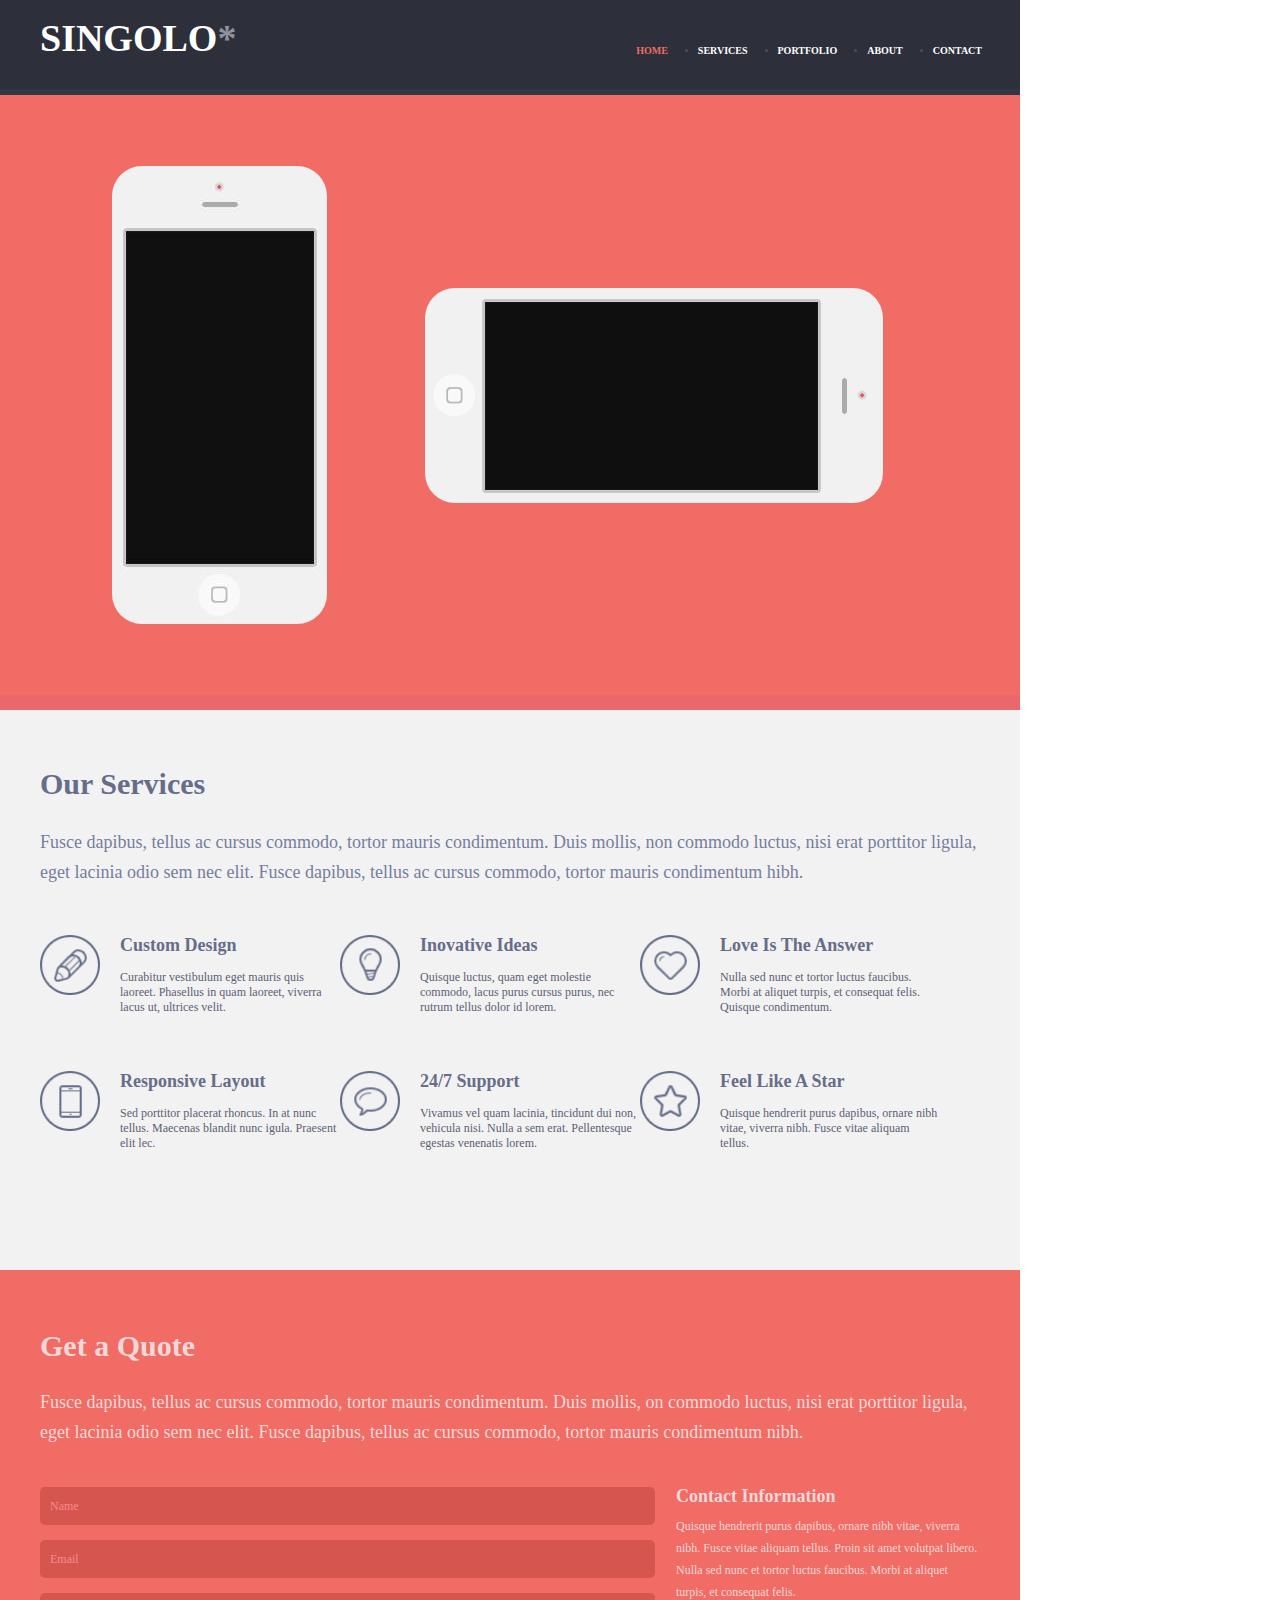
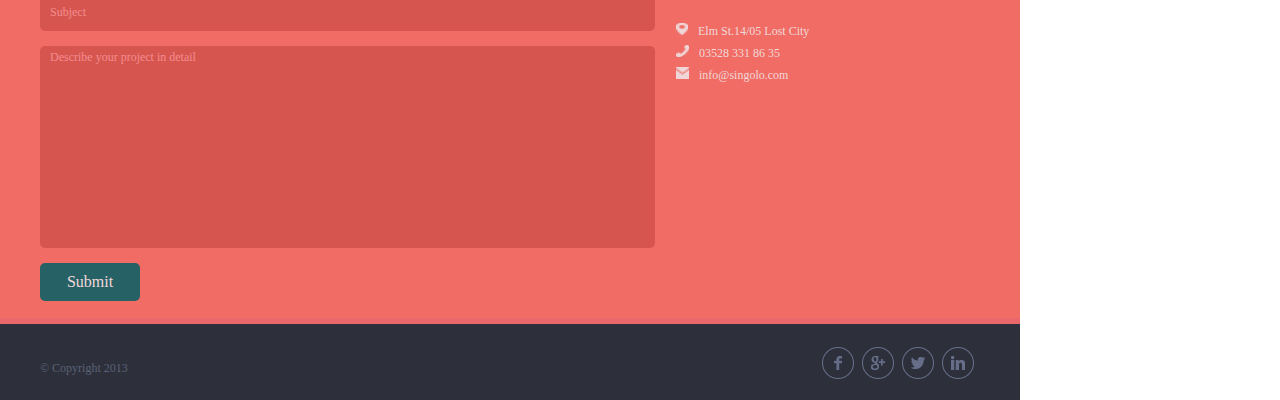
==== index.html @ 23728388 "feat: merge 1 part and 3 part" ====
<!DOCTYPE html>
<html lang="en">

<head>
    <meta charset="UTF-8">
    <meta name="viewport" content="width=device-width, initial-scale=1.0">
    <title>Singolo</title>
    <link rel="stylesheet" href="singolo1.css">
    <link rel="stylesheet" href="singolo3.css">
</head>

<body>
    <div class="first">
        <header class="header">
            <div class="logo">
            <h1><a href="#">SINGOLO<span style ="color: rgb(144,147,157)">*</span></a></h1>
            </div>
    <nav class ="header_navigation">
        <ul class="navigation">
            <li><a style="color: rgb(240,108,100)" href="#">HOME</a></li>
            <li><a href="#">SERVICES</a></li>
            <li><a href="#">PORTFOLIO</a></li>
            <li><a href="#">ABOUT</a></li>
            <li><a href="#">CONTACT</a></li>
        </ul> 
    
    </nav>
        </header>
        <div class="color"></div>
    
    <section class="slider">
        <div class="iPhone">
            <img src="./assets//img/iPhone Vertical.jpg" alt="iPhone" id="vertical">
        </div>
        <div class="iPhone">
            <img src="./assets/img/iPhone Horizontal.png" alt="iPhone" id="horizontal">
        </div>
    </section>
    <div class="color2"></div>
    <section class = "our_services">
        <h2>Our Services</h2>
        <p class ="service">Fusce dapibus, tellus ac cursus commodo, tortor mauris condimentum. Duis mollis, non commodo luctus, nisi erat porttitor ligula, eget lacinia odio sem nec elit. Fusce dapibus, tellus ac cursus commodo, tortor mauris condimentum hibh.</p>
        <div class="layout-3col-1">
            
            <div class="block">
            <img src="./assets/img/Pen.png" alt="Pen" >
             <div class="text">
            <h4>Custom Design</h4>
            <p>Curabitur vestibulum eget mauris quis laoreet. Phasellus in quam laoreet, viverra lacus ut, ultrices velit.</p>
            </div>
            </div>
            <div class="block">
                <img src="./assets/img/Bulb.png" alt="Bulb">
                <div class="text">
            <h4>Inovative Ideas</h4>
            <p>Quisque luctus, quam eget molestie commodo, lacus purus cursus purus, nec rutrum tellus dolor id lorem.</p>
            </div>
            </div>
            <div class="block">
            <img src="./assets/img/Heart.png" alt="Heart" >
            <div class="text">
            <h4>Love Is The Answer</h4>
            <p>Nulla sed nunc et tortor luctus faucibus. Morbi at aliquet turpis, et consequat felis. Quisque condimentum.</p>
            </div>
            </div>
            </div> 
            <div class="layout-3col-2">
                <div class="block">
            <img src="./assets/img/Phone.png" alt="Phone" >
            <div class="text">
                <h4>Responsive Layout</h4>
                <p>Sed porttitor placerat rhoncus. In at nunc tellus. Maecenas blandit nunc igula. Praesent elit lec.</p>
               </div>
                </div>
                <div class="block">
                <img src="./assets/img/Bubble.png" alt="Bubble">
                <div class="text">
                <h4>24/7 Support</h4>
                <p>Vivamus vel quam lacinia, tincidunt dui non, vehicula nisi. Nulla a sem erat. Pellentesque egestas venenatis lorem.</p>
                </div>
                </div>
                <div class="block">
                
                <img src="./assets/img/Star copy.png" alt="Star">
                <div class="text">
                <h4>Feel Like A Star</h4>
                <p>Quisque hendrerit purus dapibus, ornare nibh vitae, viverra nibh. Fusce vitae aliquam tellus.</p>
            </div>
                </div>
            </div>      
    
    </section>
    </div>
    <div class="third">
        <section class="main">
            <div class="get_a_quote">
                <h2>Get a Quote</h2>
                <p>Fusce dapibus, tellus ac cursus commodo, tortor mauris condimentum. Duis mollis, on commodo luctus,
                    nisi erat porttitor ligula, eget lacinia odio sem nec elit. Fusce dapibus, tellus ac cursus commodo,
                    tortor mauris condimentum nibh. </p>
            </div>
            <section class="information">
                <form>
                    <input class="form_elem" type="text" name="name" placeholder="Name" required>
                    <input class="form_elem" type="email" name="email" placeholder="Email" required>
                    <input class="form_elem" type="text" name="subject" placeholder="Subject">
                    <textarea class="form_elem" name="comment" placeholder="Describe your project in detail"></textarea>
                    <input class="form_elem" id="submit" type="submit" name="button" value="Submit">
                </form>
                <section class="contact_inf">
                    <h4>Contact Information</h4>
                    <p>Quisque hendrerit purus dapibus, ornare nibh vitae, viverra nibh. Fusce vitae aliquam tellus.
                        Proin sit amet volutpat libero. Nulla sed nunc et tortor luctus faucibus. Morbi at aliquet
                        turpis, et consequat felis. </p>
                    <ul>
                        <li><a href="#"><img style=" width: 12px;height: 12px;" src="./assets/location.png"></a>Elm
                            St.14/05 Lost City</li>
                        <li><a href="#"><img style=" width: 13px;height: 12px;" src="./assets/phone.png"></a>03528 331
                            86 35</li>
                        <li><a href="#"><img style=" width: 13px;height: 12px;"
                                    src="./assets/mail.png"></a>info@singolo.com</li>
                    </ul>
                </section>
            </section>
        </section>
        <div class="color2"></div>
        <footer>
            <p>© Copyright 2013</p>
            <ul>
                <li><a href="#"><img src="./assets/Facebook.png"></a></li>
                <li><a href="#"><img src="./assets/Google.png"></a></li>
                <li><a href="#"><img src="./assets/Twitter.png"></a></li>
                <li><a href="#"><img src="./assets/LinkedIn.png"></a></li>
            </ul>
        </footer>
    </div>

</body>

</html>
---- singolo1.css ----
*{
    
    font-family: "Lato";

}
.first .header {
    display: flex;
    width: 1020px;
    height: 89px;
    background-color: #2d303a;
    justify-content: space-between; 
    
 }
 
 .first .header .header_navigation ul {
    display: flex;
    list-style-type: none;
 }
 .first ul li:nth-child(n+2) {
    list-style: disc;
    color: rgb(73,78,98) 
  }
  .first .header .header_navigation ul li {
    
    font-size: 10px;
    font-weight: 700;
    margin-left: 30px;
 }

 .first a{
    text-decoration: none;
    color: #ffffff;
 }

 .first .header_navigation{
    display: flex;
    padding-top: 45px;
    padding-right: 38px; 
 }

 .first .header .logo {
    padding-left: 40px;
    padding-top: 16px;
    font-size: 19px;
    color: #ffffff;  
  }

  .first .color{
    display: flex;
    width: 1020px;
    height: 6px;
    background-color: #323746;
  }

  .first .color2{
    display: flex;
    width: 1020px;
    height: 15px;
    background-color: #ea676b;
}
.first .slider{
    
    display:flex;
    height: 600px;
    flex-direction: row;
    align-items: center;
    width: 1020px;
    background-color: #f06c64;
}

.first .iPhone{
    display: flex;
    
}
.first #vertical{
    margin-left: 112px;
    border-radius: 30px; 
   
}

.first #horizontal{
    border-radius: 30px;
    margin-left: 98px;
}


.first .our_services{
    display: flex;
    flex-direction: column;
    flex-wrap: wrap;
    width: 1020px;
    height: 495px;
    background-color: #f2f2f2;
    padding-top: 65px;
    
}
.first .our_services .service{
    padding-top: 34px;
    width: 940px;
    height: 57px;
    font-size: 18px;
    line-height: 30px;
    color: #767e9e;
    padding-left: 40px;

}
.first .our_services h2{
    font-size: 30px;
    line-height: 18px;
    color: #666d89;
    font-weight: 900;
    padding-left: 40px;
}
.first .layout-3col-1{
    display: flex;
    flex-direction: row;
    flex-wrap: wrap;
    padding-top: 51px;
    padding-left: 40px;
}
.first .block{
    display: flex;
    width: 300px;
    height: 85px;
}
.first .layout-3col-1 .block .text p{
    
    font-size: 12px;
    font-weight: 400;
    color: #5c6174;
    
}
.first .layout-3col-1 .block .text h4{
    font-size: 18px;
    
    color: #666d89;
    font-weight: 900;
    margin-top: 0px;
    margin-bottom: 14px;

}
.first .text{
    margin-left: 20px;
}
.first .layout-3col-1 .block img{
    height: 60px;
}

.first .layout-3col-2{
    display: flex;
    flex-direction: row;
    flex-wrap: wrap;
    padding-top: 51px;
    padding-left: 40px;
}
.first .layout-3col-2 .block img{
    height: 60px;
}
.first .layout-3col-2 .block .text p{
    
    font-size: 12px;
    font-weight: 400;
    color: #5c6174;
    
}
.first .layout-3col-2 .block .text h4{
    font-size: 18px;
    
    color: #666d89;
    font-weight: 900;
    margin-top: 0px;
    margin-bottom: 14px;

}
---- singolo3.css ----
*{
    font-family: "Lato";
    padding: 0;
    margin: 0;
}
.main{
    height: 648px;
    background-color: #f06c64;
    width: 1020px; 
}
.get_a_quote {
    display: flex;
    flex-direction: column; 
    padding-top: 67px;  
    padding-left: 40px; 
 }
 .get_a_quote h2{
    font-size: 30px;
    line-height: 18px;
    color: #f0d8d9;
 }
 .get_a_quote p{
    width: 940px;
    height: 57px;
    font-size: 18px;
    line-height: 30px;
    color: #f0d8d9;
    margin-top: 32px;
    margin-right: 40px;
 }

 .information{
    display: flex;
    padding-left: 40px;
    flex-direction: row;
    padding-top: 43px;
    padding-right: 40px;
     
 }
 form{
    display: flex;
    flex-direction: column;
    outline: none;
   
 }
 
 .information form textarea{
    width: 605px;
    height: 202px;  
    resize: none; 

 }
 .form_elem{
    width: 605px;
    height: 38px;
    border-radius: 5px;
    background-color: #d6564f;
    font-size: 12px;
    line-height: 22px;
    padding-left: 10px;
    border: none;
    
 }
 input::placeholder {
   font-size: 12px;
   line-height: 22px;
   color: #f48c8f;
   font-weight: 400;
 }
 textarea::placeholder {
   font-size: 12px;
   line-height: 22px;
   color: #f48c8f;
   font-weight: 400;
 }

#submit{
    width: 100px;
    color: #f0d8da;
    background-color: rgb(38, 97, 102);
    font-size: 16px;
    line-height: 22px;
    padding-left: 0px !important;
    cursor: pointer;
    
 }
 .form_elem:not(:first-child){
    margin-top: 15px;
 }

 
.contact_inf{
    display: flex;
    flex-direction: column;
    margin-left: 21px;
   
   
 }
 .contact_inf h4{
    font-size: 18px;
    line-height: 18px;
    color: #f0d8d9;
    font-weight: 900;
 }
 .contact_inf p{
     width: 303px;
     margin-top: 10px;
     font-size: 12px;
    line-height: 22px;
    color: #f0d8d9;
    margin-right: 40px;
     
 }
 .third .contact_inf ul{
    display: flex;
    list-style-type: none;
    flex-direction: column;
    margin-top: 17px;
    font-size: 12px;
    line-height: 22px;
    color: #f0d8d9;
 }
 .contact_inf ul li img{
    text-align: center;
    padding-right: 10px;
 }
 

 .color2{
    width: 1020px;
    height: 6px;
    background-color: #ea676b;
    
 }
 .third footer{
    display: flex;
    width: 1020px;  
    height: 76px;
    background-color: #2d303a;

 }
 .third footer p{
    margin-left: 40px;
    margin-top: 33px;
    color: rgb(91, 97, 121);
    font-size: 12px;
    line-height: 22px;

 }
 .third footer ul{
    display: flex;
    list-style-type: none;
    width: 152px;
    margin-left: 686px;
    margin-top: 23px;
 }
 .third footer ul li img{
     width:32px;
     height: 32px;
     padding-left: 8px;
 }
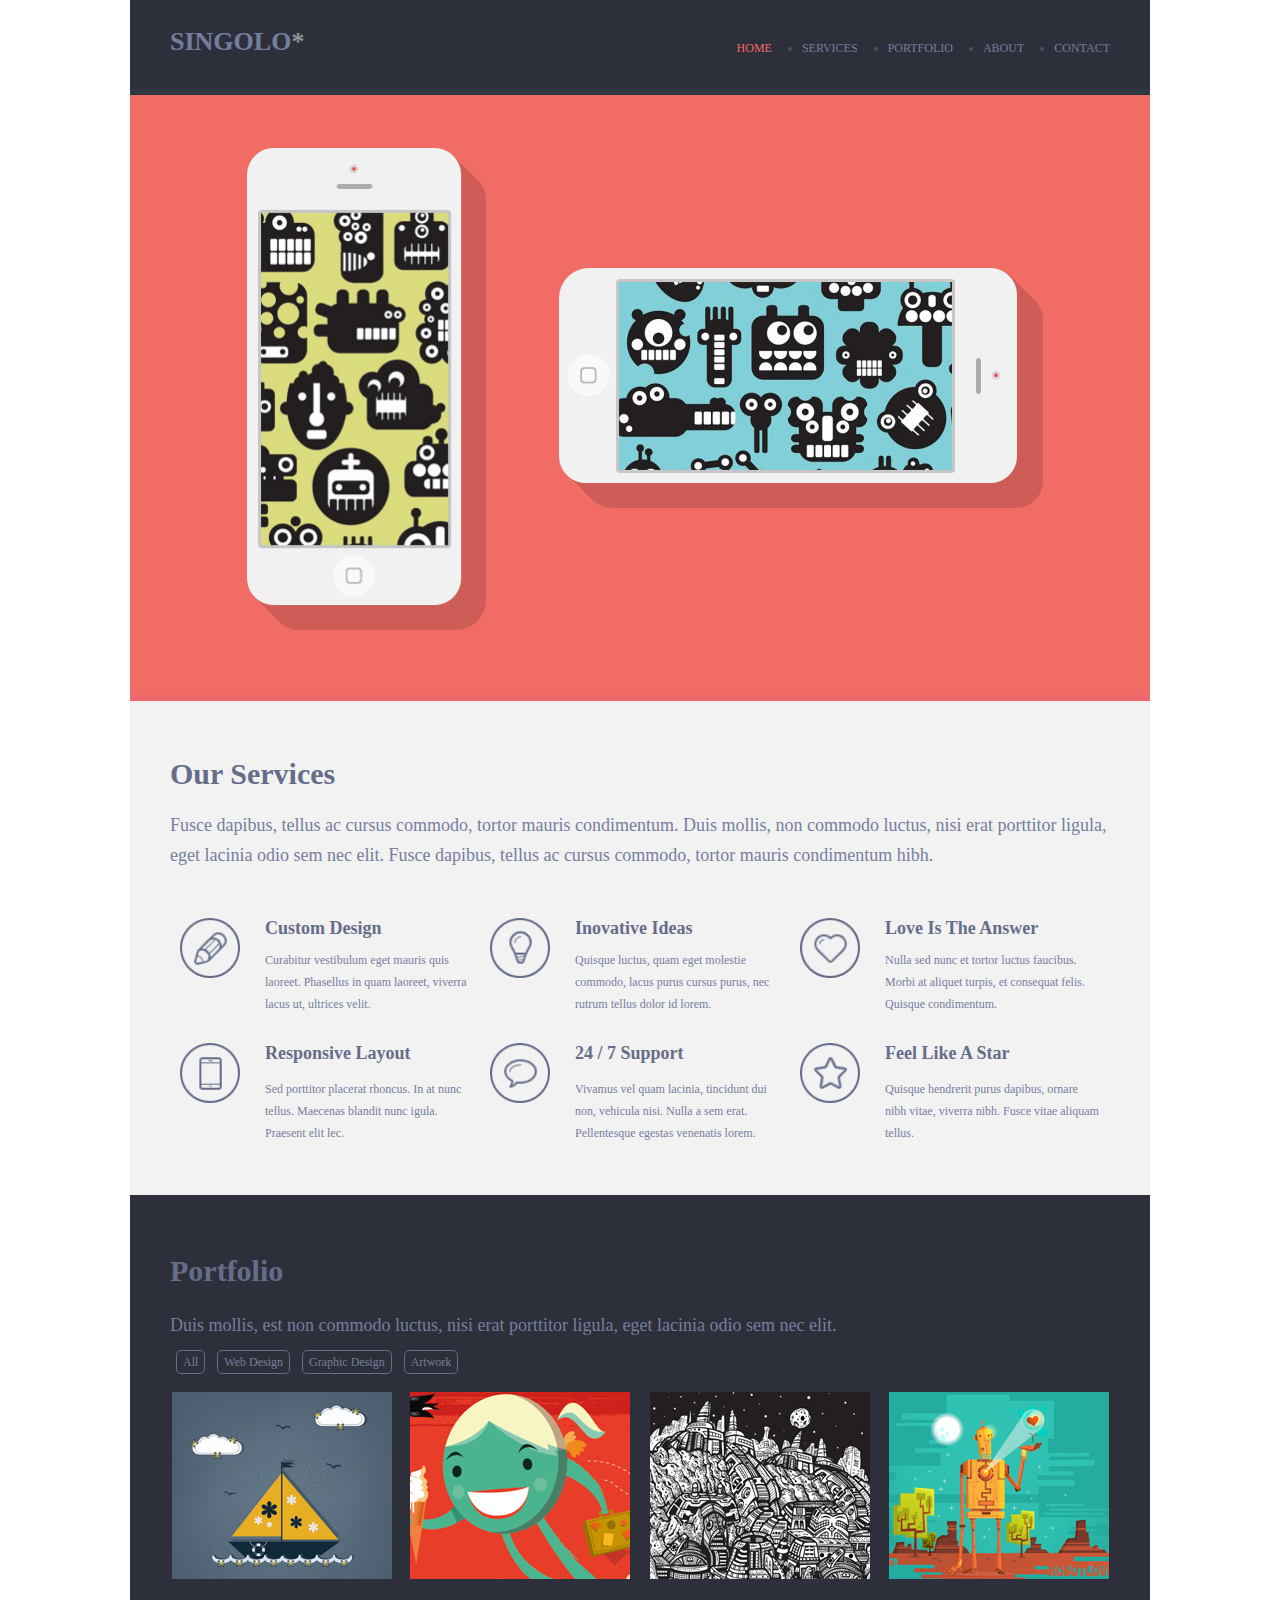
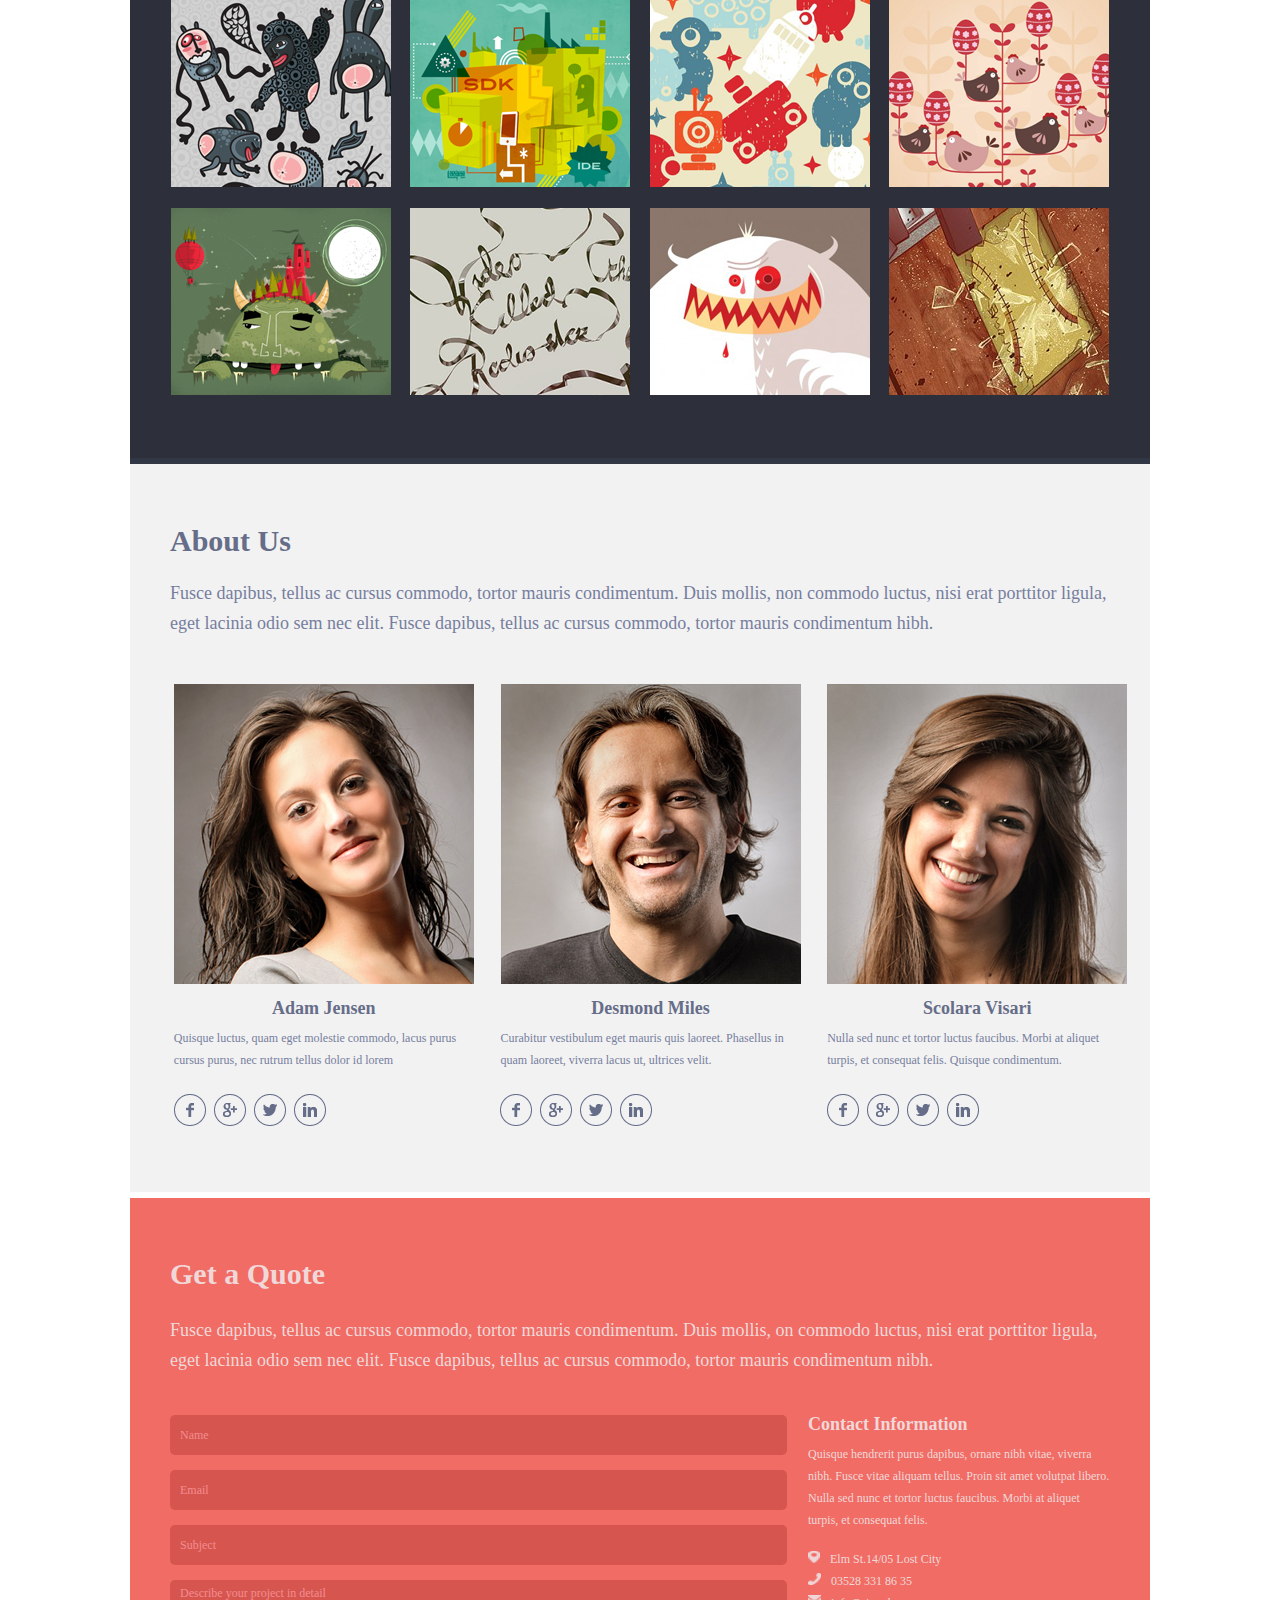
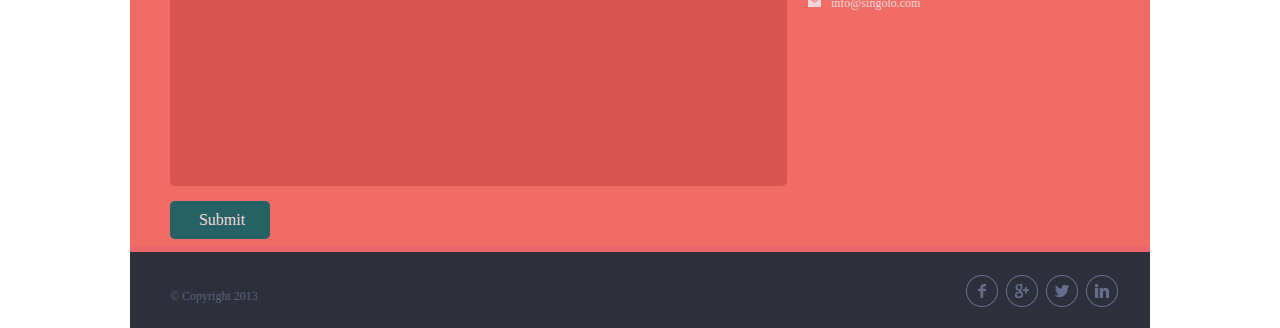
==== commit 06f138c2: "feat: merge all project" ====
--- a/index.html
+++ b/index.html
@@ -6,6 +6,7 @@
     <meta name="viewport" content="width=device-width, initial-scale=1.0">
     <title>Singolo</title>
     <link rel="stylesheet" href="singolo1.css">
+    <link rel="stylesheet" href="singolo2.css">
     <link rel="stylesheet" href="singolo3.css">
 </head>
 
@@ -30,7 +31,7 @@
     
     <section class="slider">
         <div class="iPhone">
-            <img src="./assets//img/iPhone Vertical.jpg" alt="iPhone" id="vertical">
+            <img src="./assets//img/iPhone Vertical.png" alt="iPhone" id="vertical">
         </div>
         <div class="iPhone">
             <img src="./assets/img/iPhone Horizontal.png" alt="iPhone" id="horizontal">
@@ -75,7 +76,7 @@
                 <div class="block">
                 <img src="./assets/img/Bubble.png" alt="Bubble">
                 <div class="text">
-                <h4>24/7 Support</h4>
+                <h4>24 / 7 Support</h4>
                 <p>Vivamus vel quam lacinia, tincidunt dui non, vehicula nisi. Nulla a sem erat. Pellentesque egestas venenatis lorem.</p>
                 </div>
                 </div>
@@ -90,6 +91,79 @@
             </div>      
     
     </section>
+    </div>
+    <div class="second">
+        <section class="portfolio">
+            <h2>Portfolio</h2>
+            <p>Duis mollis, est non commodo luctus, nisi erat porttitor ligula, eget lacinia odio sem nec elit.</p>
+            <nav class ="portfolio_navigation">
+                <ul class="port_navigation">
+                    <li><a href="#">All</a></li>
+                    <li><a href="#">Web Design</a></li>
+                    <li><a href="#">Graphic Design</a></li>
+                    <li><a href="#">Artwork</a></li>
+                </ul> 
+            </nav>
+            <div class="image">
+                <div><img src="./assets/ship.png"></div>
+                <div><img src="./assets/girl.png"></div>
+                <div><img src="./assets/black_white.png"></div>
+                <div><img src="./assets/Robo.png"></div>
+                <div><img src="./assets/party.png"></div>
+                <div><img src="./assets/SDK.png"></div>
+                <div><img src="./assets/rbo.png"></div>
+                <div><img src="./assets/bird.png"></div>
+                <div><img src="./assets/green_monster.png"></div>
+                <div><img src="./assets/words.png"></div>
+                <div><img src="./assets/monster.png"></div>
+                <div><img src="./assets/Images.png"></div>
+            </div>
+        </section>
+        <div class="color3"></div>
+        <section class="about_us">
+            <h2>About Us</h2>
+            <p id="p_us">Fusce dapibus, tellus ac cursus commodo, tortor mauris condimentum. Duis mollis, non commodo luctus, nisi erat porttitor ligula, eget lacinia odio sem nec elit. Fusce dapibus, tellus ac cursus commodo, tortor mauris condimentum hibh.</p>
+    <div class="people">
+            <div class="person">
+            <img class="person_img" src="./assets/Fwoman.png">
+            <h4>Adam Jensen</h4>
+            <p>Quisque luctus, quam eget molestie commodo, lacus purus cursus purus, nec rutrum tellus dolor id lorem</p>
+            <ul class="media">
+                <li><a href="#"><img src="./assets/Facebook.png"></a></li>
+                <li><a href="#"><img src="./assets/Google.png"></a></li>
+                <li><a href="#"><img src="./assets/Twitter.png"></a></li>
+                <li><a href="#"><img src="./assets/LinkedIn.png"></a></li>
+            </ul>
+       
+    </div>
+    <div class="person">
+        <img class="person_img" src="./assets/men.png">
+        <h4>Desmond Miles</h4>
+        <p>Curabitur vestibulum eget mauris quis laoreet. Phasellus in quam laoreet, viverra lacus ut, ultrices velit.</p>
+        <ul class="media">
+            <li><a href="#"><img src="./assets/Facebook.png"></a></li>
+            <li><a href="#"><img src="./assets/Google.png"></a></li>
+            <li><a href="#"><img src="./assets/Twitter.png"></a></li>
+            <li><a href="#"><img src="./assets/LinkedIn.png"></a></li>
+        </ul>
+    
+    </div>
+    <div class="person">
+        <img class="person_img" src="./assets/Twomen.png">
+        <h4>Scolara Visari</h4>
+        <p>Nulla sed nunc et tortor luctus faucibus. Morbi at aliquet turpis, et consequat felis. Quisque condimentum.</p>
+        <ul class="media">
+            <li><a href="#"><img src="./assets/Facebook.png"></a></li>
+            <li><a href="#"><img src="./assets/Google.png"></a></li>
+            <li><a href="#"><img src="./assets/Twitter.png"></a></li>
+            <li><a href="#"><img src="./assets/LinkedIn.png"></a></li>
+        </ul>
+    
+    </div>
+    </div>
+    
+        </section>
+        <div class="color4"></div>
     </div>
     <div class="third">
         <section class="main">
--- a/singolo1.css
+++ b/singolo1.css
@@ -1,9 +1,8 @@
 *{
-    
     font-family: "Lato";
-
+    margin: 0px auto; 
 }
-.first .header {
+.header {
     display: flex;
     width: 1020px;
     height: 89px;
@@ -12,160 +11,170 @@
     
  }
  
- .first .header .header_navigation ul {
+ .header .header_navigation ul {
     display: flex;
-    list-style-type: none;
+    list-style-type: none; 
+    
  }
  .first ul li:nth-child(n+2) {
     list-style: disc;
     color: rgb(73,78,98) 
   }
-  .first .header .header_navigation ul li {
+ .header .header_navigation ul li {
     
-    font-size: 10px;
-    font-weight: 700;
+    font-size: 12px;
+    font-weight: 500;
     margin-left: 30px;
  }
 
- .first a{
+ a{
     text-decoration: none;
     color: #ffffff;
  }
 
- .first .header_navigation{
+ .header_navigation{
     display: flex;
-    padding-top: 45px;
-    padding-right: 38px; 
+    padding-top: 41px;
+    margin-right: 40px;
+    
  }
 
- .first .header .logo {
-    padding-left: 40px;
-    padding-top: 16px;
-    font-size: 19px;
+ .header .logo {
+    margin-left: 40px;
+    padding-top: 27px;
+    font-size: 13px;
     color: #ffffff;  
   }
 
-  .first .color{
+  .color{
     display: flex;
     width: 1020px;
     height: 6px;
     background-color: #323746;
   }
 
-  .first .color2{
+.color2{
     display: flex;
     width: 1020px;
     height: 15px;
     background-color: #ea676b;
 }
-.first .slider{
+.slider{
     
-    display:flex;
     height: 600px;
-    flex-direction: row;
-    align-items: center;
+    display: flex;
     width: 1020px;
     background-color: #f06c64;
+    position: relative;
+	overflow: hidden;
 }
 
-.first .iPhone{
+.iPhone{
     display: flex;
     
+    
 }
-.first #vertical{
-    margin-left: 112px;
-    border-radius: 30px; 
-   
+#vertical{
+    border-radius: 30px;  
+    padding-left: 80px;
+    margin-top: 53px;
+    height: 482px;
+    
 }
 
-.first #horizontal{
+#horizontal{
     border-radius: 30px;
-    margin-left: 98px;
+    padding-right: 70px;
+    margin-top: 173px;
+    height: 240px;
 }
 
 
-.first .our_services{
+.our_services{
     display: flex;
     flex-direction: column;
     flex-wrap: wrap;
     width: 1020px;
-    height: 495px;
+    height: 430px;
     background-color: #f2f2f2;
-    padding-top: 65px;
+    padding-top: 64px;
     
 }
-.first .our_services .service{
-    padding-top: 34px;
+.our_services .service{
+    padding-top: 27px;
     width: 940px;
     height: 57px;
     font-size: 18px;
     line-height: 30px;
     color: #767e9e;
-    padding-left: 40px;
-
 }
-.first .our_services h2{
+.our_services h2{
     font-size: 30px;
     line-height: 18px;
     color: #666d89;
-    font-weight: 900;
-    padding-left: 40px;
+    font-weight: 700;
+    margin-left: 40px;
 }
-.first .layout-3col-1{
+
+.layout-3col-1{
     display: flex;
     flex-direction: row;
     flex-wrap: wrap;
     padding-top: 51px;
-    padding-left: 40px;
+    margin-left: 40px;
 }
-.first .block{
+.block{
     display: flex;
     width: 300px;
     height: 85px;
+    margin-left:10px;
 }
-.first .layout-3col-1 .block .text p{
-    
+.layout-3col-1 .block .text p{
     font-size: 12px;
+    line-height: 22px;
+    color: #767e9e;
+    font-family: "Lato";
     font-weight: 400;
-    color: #5c6174;
+    text-align: left;
+    width: 219px;
     
 }
-.first .layout-3col-1 .block .text h4{
+.layout-3col-1 .block .text h4{
     font-size: 18px;
-    
     color: #666d89;
     font-weight: 900;
-    margin-top: 0px;
-    margin-bottom: 14px;
+    margin-bottom: 10px;
 
 }
-.first .text{
-    margin-left: 20px;
+.text{
+    margin-left: 25px;
 }
-.first .layout-3col-1 .block img{
+.layout-3col-1 .block img{
     height: 60px;
 }
 
-.first .layout-3col-2{
+.layout-3col-2{
     display: flex;
     flex-direction: row;
     flex-wrap: wrap;
-    padding-top: 51px;
-    padding-left: 40px;
+    padding-top: 40px;
+    margin-left: 40px;
 }
-.first .layout-3col-2 .block img{
+.layout-3col-2 .block img{
     height: 60px;
 }
-.first .layout-3col-2 .block .text p{
+.layout-3col-2 .block .text p{
     
     font-size: 12px;
+    line-height: 22px;
+    color: #767e9e;
+    font-family: "Lato";
     font-weight: 400;
-    color: #5c6174;
+    text-align: left;
     
 }
-.first .layout-3col-2 .block .text h4{
-    font-size: 18px;
-    
+.layout-3col-2 .block .text h4{
+    font-size: 18px;  
     color: #666d89;
     font-weight: 900;
     margin-top: 0px;
--- a/singolo2.css
+++ b/singolo2.css
@@ -0,0 +1,137 @@
+*{
+    font-family: "Lato";
+    margin: 0px auto; 
+}
+.portfolio{
+    height: 863px;
+    width: 1020px;
+    background-color: #2d303a;
+}
+.portfolio h2{
+    font-size: 30px;
+    line-height: 18px;
+    color: #666d89;
+    font-family: "Lato";
+    padding-left: 40px; 
+    padding-top: 67px;
+}
+.portfolio p{
+    font-size: 18px;
+    line-height: 30px;
+    color: #767e9e;
+    padding-left: 40px; 
+    padding-top: 30px;
+}
+.second .portfolio .portfolio_navigation ul {
+    display: flex;
+    padding-left: 40px;
+    list-style-type: none;
+    padding-top: 10px;
+ }
+ .second .portfolio .portfolio_navigation .port_navigation li{
+    display: flex;
+    font-size: 12px;
+    line-height: 22px;
+    list-style-type: none;
+    border-radius: 5px;
+    border: 1px solid #666d89;
+    padding-right: 6px;
+    padding-left: 6px;
+    margin-right: 6px;
+    margin-left: 6px;
+ }
+ a{
+    text-decoration: none;
+    color: #767e9e;
+ }
+  a:hover {
+    color: #dedede;
+ 
+   }
+.portfolio .image {  
+    display: grid;
+    grid-template-rows: 1fr 1fr 1fr 1fr;
+    grid-template-columns: 1fr 1fr 1fr 1fr;
+    grid-gap: 17px;
+    padding-left: 40px; 
+    padding-right: 40px; 
+    padding-top: 18px;
+  }
+  .color3{
+    display: flex;
+    width: 1020px;
+    height: 6px;
+    background-color: #323746;
+  }
+  .about_us{
+    width: 1020px;
+    height: 728px;
+    background-color: #f2f2f2;
+    
+  }
+  .about_us h2{
+    padding-top: 68px;
+    padding-left: 40px; 
+    font-size: 30px;
+    line-height: 18px;
+    color: #666d89;
+  }
+ .about_us #p_us {
+    font-size: 18px;
+    line-height: 30px;
+    color: #767e9e;
+    padding-left: 40px;
+    padding-right: 40px;
+    padding-top: 28px; 
+}
+.people{
+    display: flex;
+    flex-direction: row;
+    padding-left: 40px;
+
+}
+.person{
+    display: flex;
+    flex-direction: column;
+    width: 300px;
+    padding-right: 19px;
+}
+
+.person .person_img {
+    padding-top: 46px; 
+}
+.person h4{
+    font-size: 18px;
+    line-height: 18px;
+    color: #666d89;
+    padding-top: 15px;
+    
+}
+.person p{  
+    font-size: 12px;
+    line-height: 22px;
+    color: #767e9e;
+    padding-top: 10px;
+}
+.person .media {
+    display: flex;
+    list-style-type: none;
+    width: 152px;
+    padding-top: 23px;
+    margin-left: 0px;
+    padding-left: 0px;
+   
+}
+
+.person .media li img{
+    width:32px;
+    height: 32px;
+    padding-right: 8px;
+    
+}
+.color4{
+    display: flex;
+    width: 1020px;
+    height: 6px;
+    background-color: #ffffff;
+}--- a/singolo3.css
+++ b/singolo3.css
@@ -1,7 +1,6 @@
 *{
     font-family: "Lato";
-    padding: 0;
-    margin: 0;
+    margin: 0px auto; 
 }
 .main{
     height: 648px;
@@ -18,6 +17,7 @@
     font-size: 30px;
     line-height: 18px;
     color: #f0d8d9;
+    margin-left: 0px;
  }
  .get_a_quote p{
     width: 940px;
@@ -80,7 +80,7 @@
     background-color: rgb(38, 97, 102);
     font-size: 16px;
     line-height: 22px;
-    padding-left: 0px !important;
+    margin-left: 0px !important;
     cursor: pointer;
     
  }
@@ -101,6 +101,7 @@
     line-height: 18px;
     color: #f0d8d9;
     font-weight: 900;
+    margin-left: 0px;
  }
  .contact_inf p{
      width: 303px;
@@ -112,19 +113,22 @@
      
  }
  .third .contact_inf ul{
-    display: flex;
+    
     list-style-type: none;
     flex-direction: column;
     margin-top: 17px;
     font-size: 12px;
     line-height: 22px;
     color: #f0d8d9;
+    margin-left:0px;
+    padding-left:0px;
+    
  }
  .contact_inf ul li img{
     text-align: center;
     padding-right: 10px;
+  
  }
- 
 
  .color2{
     width: 1020px;
@@ -151,7 +155,7 @@
     display: flex;
     list-style-type: none;
     width: 152px;
-    margin-left: 686px;
+    margin-right: 40px;
     margin-top: 23px;
  }
  .third footer ul li img{
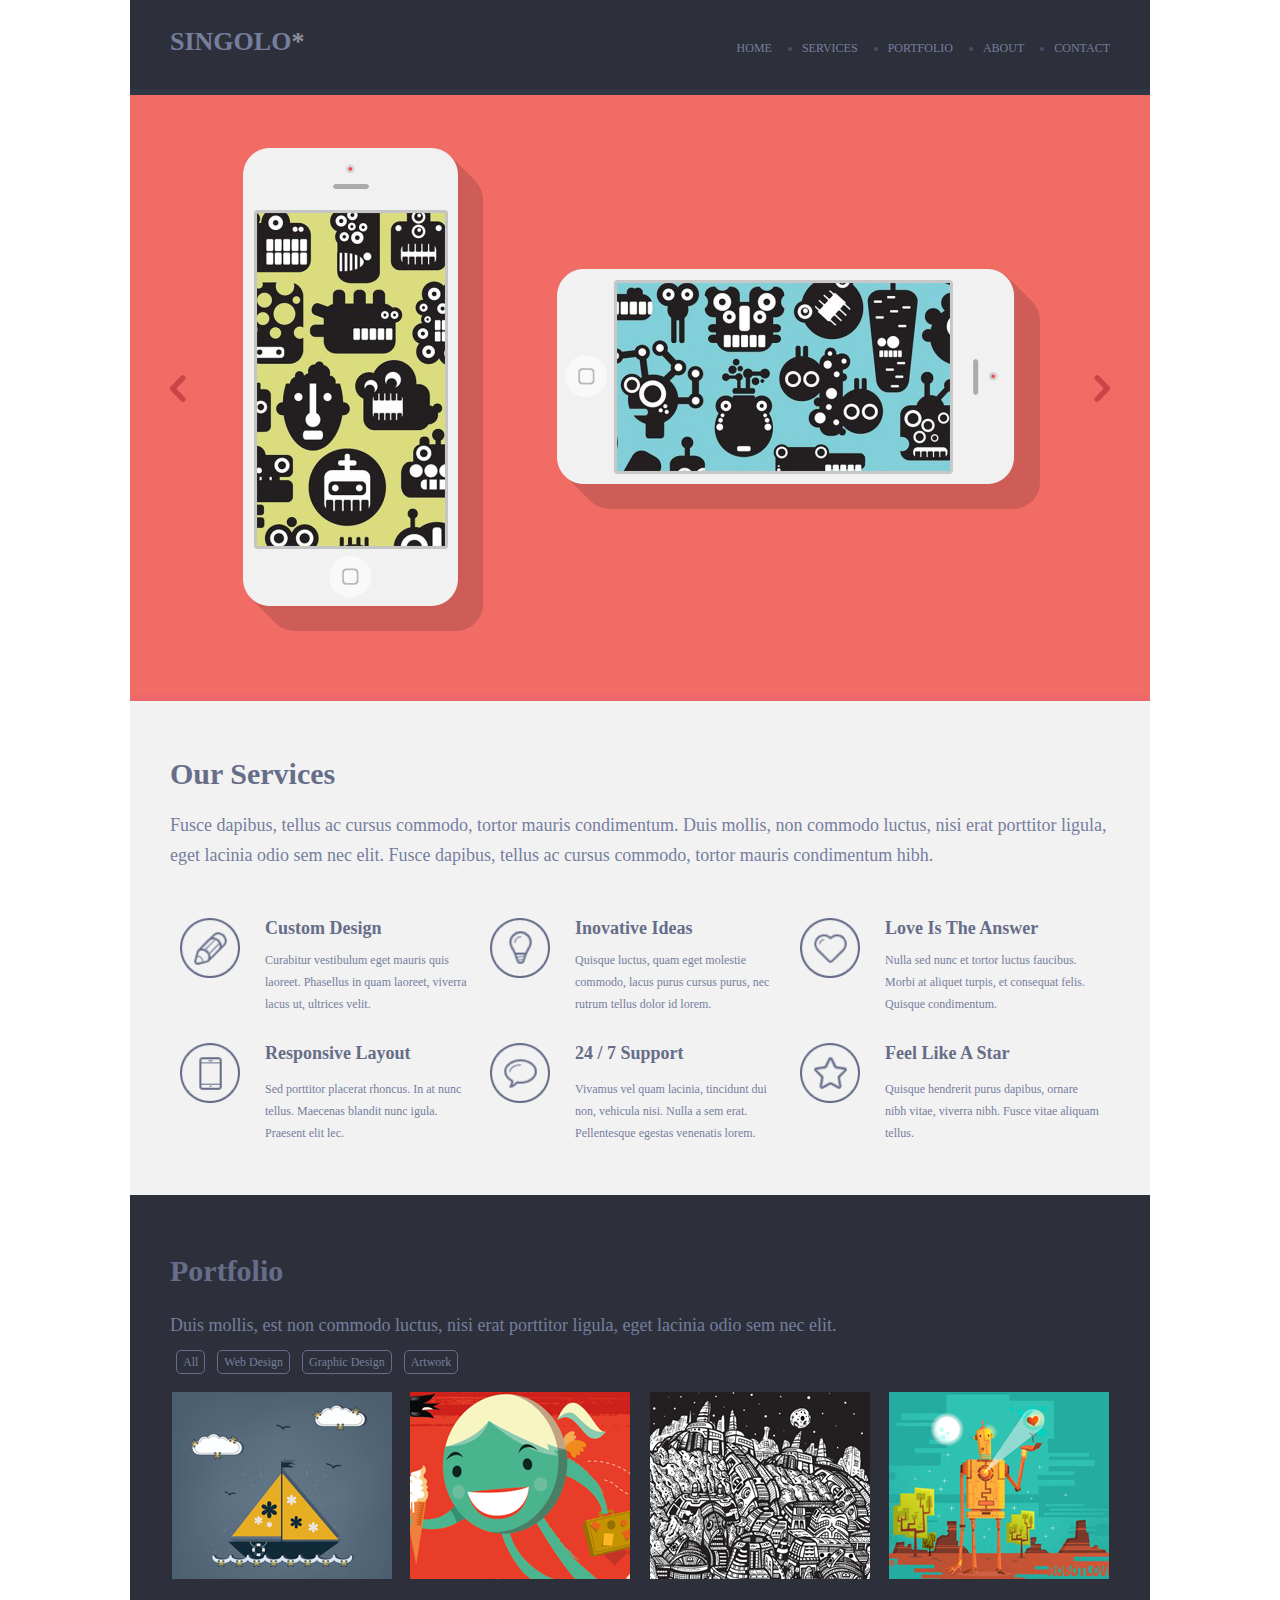
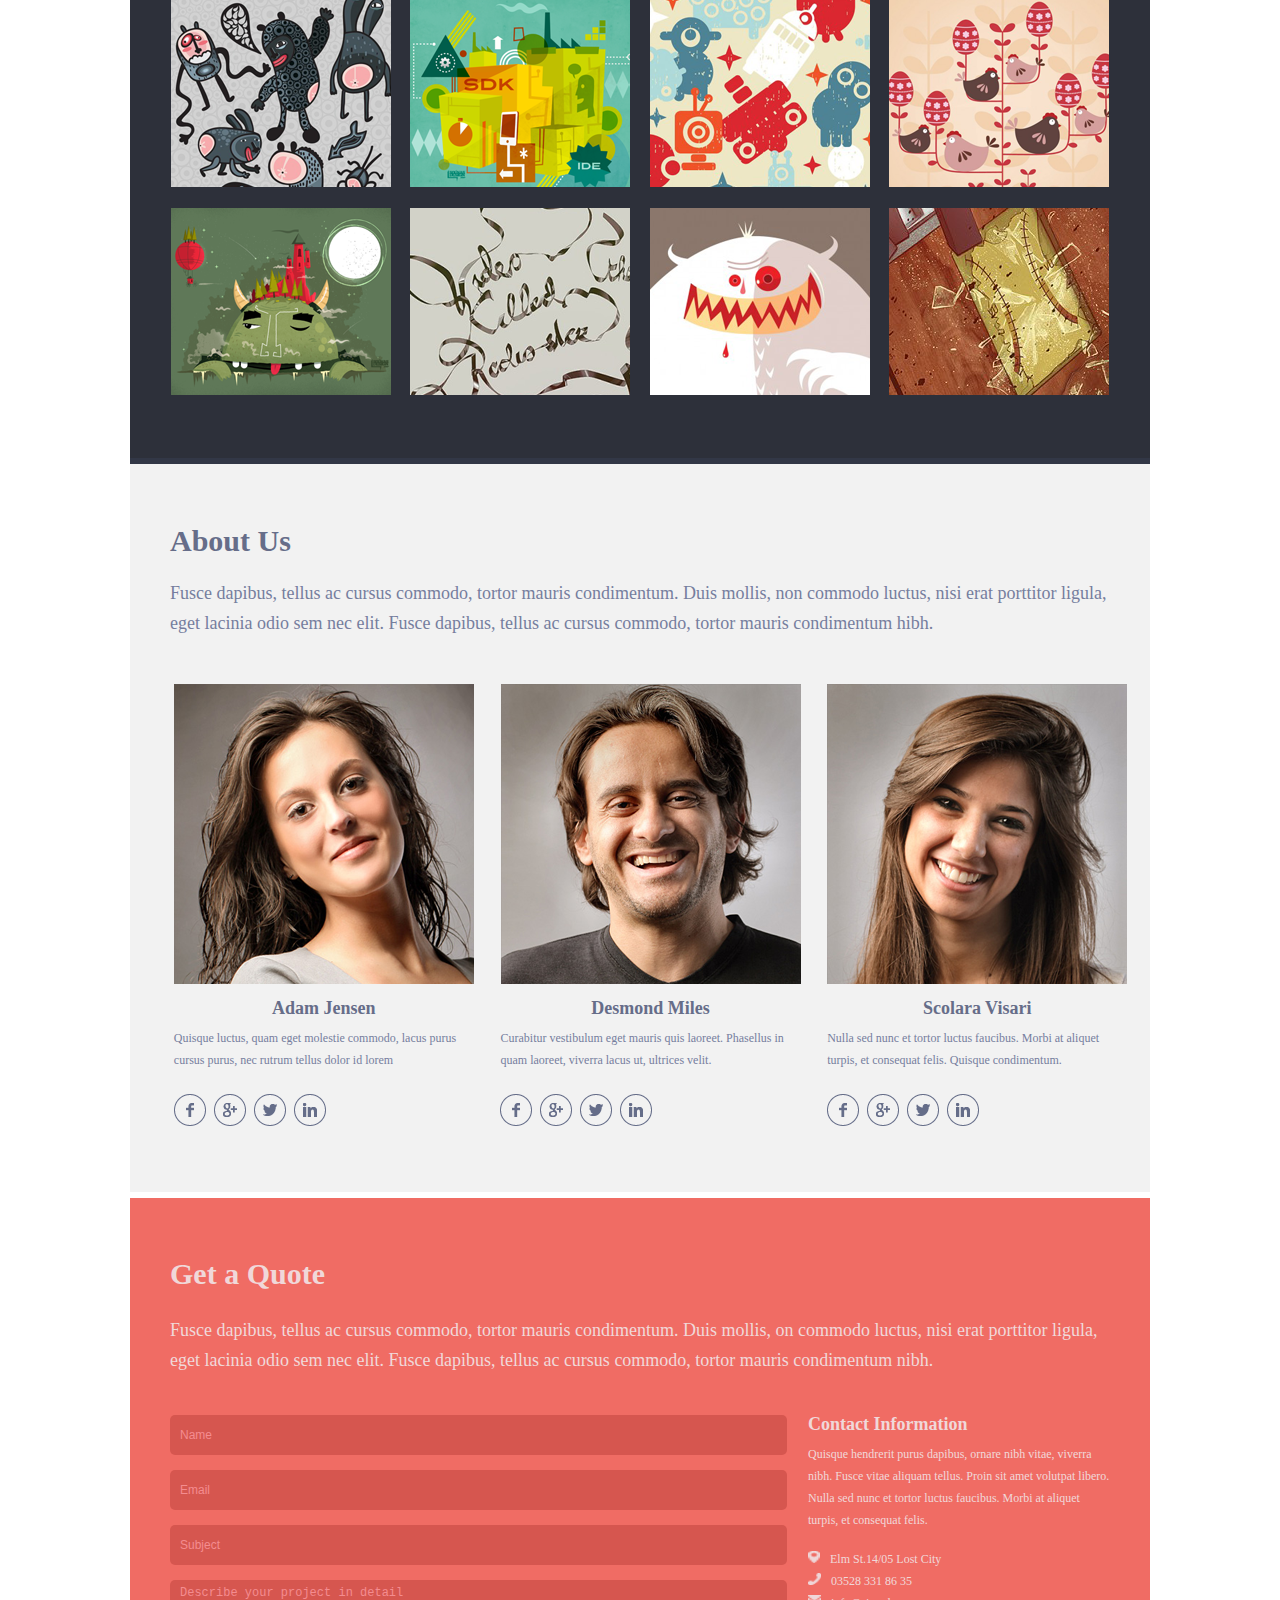
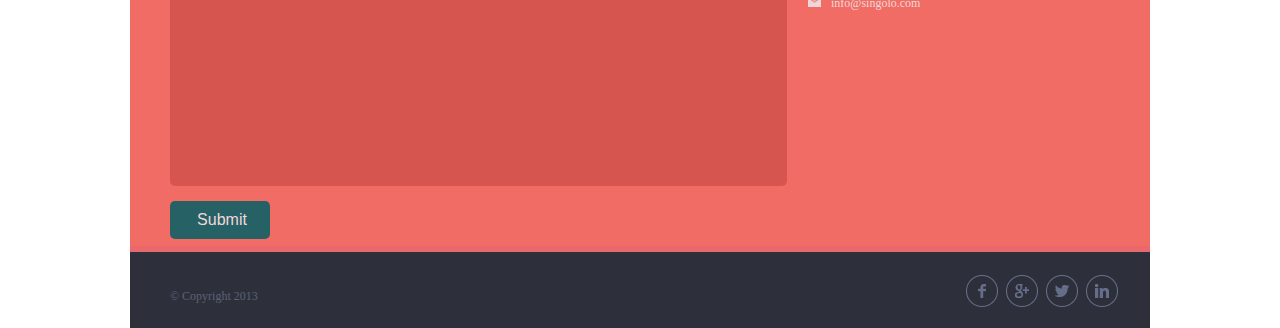
==== commit cf011bfa: "feat: DOM" ====
--- a/index.html
+++ b/index.html
@@ -5,40 +5,54 @@
     <meta charset="UTF-8">
     <meta name="viewport" content="width=device-width, initial-scale=1.0">
     <title>Singolo</title>
-    <link rel="stylesheet" href="singolo1.css">
-    <link rel="stylesheet" href="singolo2.css">
-    <link rel="stylesheet" href="singolo3.css">
+    <link rel="stylesheet" href="style.css">
+ 
 </head>
 
 <body>
     <div class="first">
-        <header class="header">
+        <header id="header">
             <div class="logo">
             <h1><a href="#">SINGOLO<span style ="color: rgb(144,147,157)">*</span></a></h1>
             </div>
     <nav class ="header_navigation">
         <ul class="navigation">
-            <li><a style="color: rgb(240,108,100)" href="#">HOME</a></li>
-            <li><a href="#">SERVICES</a></li>
-            <li><a href="#">PORTFOLIO</a></li>
-            <li><a href="#">ABOUT</a></li>
-            <li><a href="#">CONTACT</a></li>
+            <li><a class="elems" href="#slider">HOME</a></li>
+            <li><a class="elems" href="#our_services">SERVICES</a></li>
+            <li><a class="elems" href="#portfolio">PORTFOLIO</a></li>
+            <li><a class="elems" href="#about_us">ABOUT</a></li>
+            <li><a class="elems" href="#main">CONTACT</a></li>
         </ul> 
     
     </nav>
         </header>
         <div class="color"></div>
     
-    <section class="slider">
-        <div class="iPhone">
-            <img src="./assets//img/iPhone Vertical.png" alt="iPhone" id="vertical">
+    <section id="slider">
+        <a class="prev" onclick="minusSlide()"><img id="toLeft" src="./assets/chev.png"></a>
+
+        <div class = "sliderJ">
+        <div class = "phone item">
+            <div class="fullImg">
+            <img data-relatedScreen="yellow" id="verticalPhone" src="./assets/img/iPhone Vertical.png">
+            <img id="yellow" src="./assets/img/iPhone img.png">
         </div>
-        <div class="iPhone">
-            <img src="./assets/img/iPhone Horizontal.png" alt="iPhone" id="horizontal">
+        <div class="fullImg">
+            <img data-relatedScreen="blue" id="horizontalPhone" src="./assets/img/iPhone Horizontal.png"> 
+            <img id="blue" src="./assets/img/iPhone Horizontal1111.png">
+            </div> 
         </div>
+        <div class = "phone item" id="next_slider">
+            <img id="leftPhone" src="./assets/img/phone-vertical (1).png">
+            <img id="centerPhone" src="./assets/img/phone-vertical.png">
+            <img id="rightPhone" src="./assets/img/phone-vertical (1).png">
+        </div>
+    </div>
+
+        <a class="next" onclick="plusSlide()"><img id ="toRight" src="./assets/chev.png"></a>
     </section>
     <div class="color2"></div>
-    <section class = "our_services">
+    <section id = "our_services">
         <h2>Our Services</h2>
         <p class ="service">Fusce dapibus, tellus ac cursus commodo, tortor mauris condimentum. Duis mollis, non commodo luctus, nisi erat porttitor ligula, eget lacinia odio sem nec elit. Fusce dapibus, tellus ac cursus commodo, tortor mauris condimentum hibh.</p>
         <div class="layout-3col-1">
@@ -93,34 +107,34 @@
     </section>
     </div>
     <div class="second">
-        <section class="portfolio">
+        <section id="portfolio">
             <h2>Portfolio</h2>
             <p>Duis mollis, est non commodo luctus, nisi erat porttitor ligula, eget lacinia odio sem nec elit.</p>
             <nav class ="portfolio_navigation">
                 <ul class="port_navigation">
-                    <li><a href="#">All</a></li>
-                    <li><a href="#">Web Design</a></li>
-                    <li><a href="#">Graphic Design</a></li>
-                    <li><a href="#">Artwork</a></li>
+                    <li><a class = "portfolioElems" id="1" href="#">All</a></li>
+                    <li><a class = "portfolioElems" id="2" href="#">Web Design</a></li>
+                    <li><a class = "portfolioElems" id="3" href="#">Graphic Design</a></li>
+                    <li><a class = "portfolioElems" id="4" href="#">Artwork</a></li>
                 </ul> 
             </nav>
-            <div class="image">
-                <div><img src="./assets/ship.png"></div>
-                <div><img src="./assets/girl.png"></div>
-                <div><img src="./assets/black_white.png"></div>
-                <div><img src="./assets/Robo.png"></div>
-                <div><img src="./assets/party.png"></div>
-                <div><img src="./assets/SDK.png"></div>
-                <div><img src="./assets/rbo.png"></div>
-                <div><img src="./assets/bird.png"></div>
-                <div><img src="./assets/green_monster.png"></div>
-                <div><img src="./assets/words.png"></div>
-                <div><img src="./assets/monster.png"></div>
-                <div><img src="./assets/Images.png"></div>
+            <div id="image">
+                <div><img class="picture" src="./assets/ship.png"></div>
+                <div><img class="picture" src="./assets/girl.png"></div>
+                <div><img class="picture" src="./assets/black_white.png"></div>
+                <div><img class="picture" src="./assets/Robo.png"></div>
+                <div><img class="picture" src="./assets/party.png"></div>
+                <div><img class="picture" src="./assets/SDK.png"></div>
+                <div><img class="picture" src="./assets/rbo.png"></div>
+                <div><img class="picture" src="./assets/bird.png"></div>
+                <div><img class="picture" src="./assets/green_monster.png"></div>
+                <div><img class="picture" src="./assets/words.png"></div>
+                <div><img class="picture" src="./assets/monster.png"></div>
+                <div><img class="picture" src="./assets/Images.png"></div>
             </div>
         </section>
         <div class="color3"></div>
-        <section class="about_us">
+        <section id="about_us">
             <h2>About Us</h2>
             <p id="p_us">Fusce dapibus, tellus ac cursus commodo, tortor mauris condimentum. Duis mollis, non commodo luctus, nisi erat porttitor ligula, eget lacinia odio sem nec elit. Fusce dapibus, tellus ac cursus commodo, tortor mauris condimentum hibh.</p>
     <div class="people">
@@ -166,7 +180,7 @@
         <div class="color4"></div>
     </div>
     <div class="third">
-        <section class="main">
+        <section id="main">
             <div class="get_a_quote">
                 <h2>Get a Quote</h2>
                 <p>Fusce dapibus, tellus ac cursus commodo, tortor mauris condimentum. Duis mollis, on commodo luctus,
@@ -177,8 +191,8 @@
                 <form>
                     <input class="form_elem" type="text" name="name" placeholder="Name" required>
                     <input class="form_elem" type="email" name="email" placeholder="Email" required>
-                    <input class="form_elem" type="text" name="subject" placeholder="Subject">
-                    <textarea class="form_elem" name="comment" placeholder="Describe your project in detail"></textarea>
+                    <input class="form_elem" type="text" id="subject" name="subject" placeholder="Subject">
+                    <textarea class="form_elem" name="comment" id="describe" placeholder="Describe your project in detail"></textarea>
                     <input class="form_elem" id="submit" type="submit" name="button" value="Submit">
                 </form>
                 <section class="contact_inf">
@@ -208,7 +222,7 @@
             </ul>
         </footer>
     </div>
-
+<script src="./index.js"></script>
 </body>
 
 </html>--- a/style.css
+++ b/style.css
@@ -0,0 +1,598 @@
+*{
+    margin: 0px auto; 
+}
+@font-face {
+    font-family: "Lato Light";
+    src: url("assets/fonts/Lato-Light.ttf");
+  }
+  
+  @font-face {
+    font-family: "Lato Regular";
+    src: url("assets/fonts/Lato-Regular.ttf");
+  }
+  
+  @font-face {
+    font-family: "Lato Bold";
+    src: url("assets/fonts/Lato-Bold.ttf");
+  }
+#header {
+    display: flex;
+    width: 1020px;
+    height: 89px;
+    background-color: #2d303a;
+    justify-content: space-between; 
+   
+    
+ }
+ 
+ #header .header_navigation ul {
+    display: flex;
+    list-style-type: none; 
+    
+ }
+ .first ul li:nth-child(n+2) {
+    list-style: disc;
+    color: rgb(73,78,98) 
+  }
+ #header .header_navigation ul li {
+    
+    font-size: 12px;
+    font-weight: 500;
+    margin-left: 30px;
+    cursor: pointer;
+ }
+
+ .header_navigation{
+    display: flex;
+    padding-top: 41px;
+    margin-right: 40px;
+    
+ }
+
+ #header .logo {
+    margin-left: 40px;
+    padding-top: 27px;
+    font-size: 13px;
+    color: #ffffff;  
+  }
+
+  .color{
+    display: flex;
+    width: 1020px;
+    height: 6px;
+
+    background-color: #323746;
+  }
+
+.color2{
+    display: flex;
+    width: 1020px;
+    height: 15px;
+    background-color: #ea676b;
+}
+#slider{
+    height: 600px;
+    display: flex;
+    width: 1020px;
+    background-color: #f06c64;
+   
+}
+ #toRight{
+    height: 27px;
+    margin-top: 280px;
+    margin-right: 40px;
+    cursor: pointer;
+ }
+ #toLeft{
+    height: 27px;
+    margin-top: 280px;
+    margin-left: 40px;
+    transform: rotate(180deg); 
+    cursor: pointer;
+ }
+ 
+.phone{
+    display: flex;
+    width: 907px;
+
+}
+
+#horizontalPhone{
+    width: 483px;
+    height: 240px;
+    margin-left: -50px;
+    margin-top: 174px;
+    position: absolute;
+    margin-left: -310px;
+    cursor: pointer;
+
+}
+.fullImg{
+    position: relative;
+}
+#verticalPhone{
+    width: 240px;
+    height: 483px;
+    margin-top: 53px;
+    position: absolute;
+    margin-left: -170px;
+    cursor: pointer;
+}
+#yellow{
+    position: absolute;
+    margin-top: 115px;
+    margin-left: -159px;
+}
+#blue{
+    margin-top: 185px;
+    margin-left: -253px;
+    position: absolute;
+}
+
+.offScreen{
+    display: none;
+}
+#horizontalPhone2{
+    width: 483px;
+    height: 240px;
+    margin-top: 174px;
+}
+
+#verticalPhone2{
+    width: 240px;
+    height: 483px;
+    margin-left: -50px;
+    margin-top: 53px;
+}
+#leftPhone{
+    margin-left: 195px;
+    margin-top: 152px;
+    width: 156px;
+    height: 314px;
+}
+#rightPhone{
+    margin-top: 152px;
+    width: 156px;
+    height: 314px;
+    margin-left: -221px;
+    
+}
+#centerPhone{
+    margin-top: 43px;
+    margin-left: -218px;
+    z-index: 1;
+    width: 255px;
+    height: 513px;
+}
+.sliderJ .item {
+    -webkit-animation-name: fade;
+    -webkit-animation-duration: 3s;
+    animation-name: fade;
+    animation-duration: 3s;
+    
+   
+}
+@-webkit-keyframes fade {
+    from {
+        opacity: .3;
+        -webkit-transform: scale(0.6);
+    }
+    to {
+        opacity: 1;
+        -webkit-transform: scale(1.0);
+    }
+}
+@keyframes fade {
+    from {
+        opacity: .3;
+        transform: scale(0.6);
+    }
+    to {
+        opacity: 1;
+        transform: scale(1.0);
+    
+    }
+}
+
+
+
+
+#our_services{
+    display: flex;
+    flex-direction: column;
+    flex-wrap: wrap;
+    width: 1020px;
+    height: 430px;
+    background-color: #f2f2f2;
+    padding-top: 64px;
+    
+    
+}
+
+#our_services .service{
+    padding-top: 27px;
+    width: 940px;
+    height: 57px;
+    font-size: 18px;
+    line-height: 30px;
+    color: #767e9e;
+}
+#our_services h2{
+    font-size: 30px;
+    line-height: 18px;
+    color: #666d89;
+    font-weight: 700;
+    margin-left: 40px;
+}
+
+.layout-3col-1{
+    display: flex;
+    flex-direction: row;
+    flex-wrap: wrap;
+    padding-top: 51px;
+    margin-left: 40px;
+}
+.block{
+    display: flex;
+    width: 300px;
+    height: 85px;
+    margin-left:10px;
+}
+.layout-3col-1 .block .text p{
+    font-size: 12px;
+    line-height: 22px;
+    color: #767e9e;
+    font-family: "Lato";
+    font-weight: 400;
+    text-align: left;
+    width: 219px;
+    
+}
+.layout-3col-1 .block .text h4{
+    font-size: 18px;
+    color: #666d89;
+    font-weight: 900;
+    margin-bottom: 10px;
+
+}
+.text{
+    margin-left: 25px;
+}
+.layout-3col-1 .block img{
+    height: 60px;
+}
+
+.layout-3col-2{
+    display: flex;
+    flex-direction: row;
+    flex-wrap: wrap;
+    padding-top: 40px;
+    margin-left: 40px;
+}
+.layout-3col-2 .block img{
+    height: 60px;
+}
+.layout-3col-2 .block .text p{
+    
+    font-size: 12px;
+    line-height: 22px;
+    color: #767e9e;
+    font-family: "Lato";
+    font-weight: 400;
+    text-align: left;
+    
+}
+.layout-3col-2 .block .text h4{
+    font-size: 18px;  
+    color: #666d89;
+    font-weight: 900;
+    margin-top: 0px;
+    margin-bottom: 14px;
+
+}
+#portfolio{
+    height: 863px;
+    width: 1020px;
+    background-color: #2d303a;
+}
+#portfolio h2{
+    font-size: 30px;
+    line-height: 18px;
+    color: #666d89;
+    font-family: "Lato";
+    padding-left: 40px; 
+    padding-top: 67px;
+}
+#portfolio p{
+    font-size: 18px;
+    line-height: 30px;
+    color: #767e9e;
+    padding-left: 40px; 
+    padding-top: 30px;
+}
+.second #portfolio .portfolio_navigation ul {
+    display: flex;
+    padding-left: 40px;
+    list-style-type: none;
+    padding-top: 10px;
+ }
+ .second #portfolio .portfolio_navigation .port_navigation li{
+    display: flex;
+    font-size: 12px;
+    line-height: 22px;
+    list-style-type: none;
+    border-radius: 5px;
+    border: 1px solid #666d89;
+    padding-right: 6px;
+    padding-left: 6px;
+    margin-right: 6px;
+    margin-left: 6px;
+ }
+ a{
+    text-decoration: none;
+    color: #767e9e;
+ }
+  a:hover {
+    color: #dedede;
+ 
+   }
+#portfolio #image {  
+    display: grid;
+    grid-template-rows: 1fr 1fr 1fr 1fr;
+    grid-template-columns: 1fr 1fr 1fr 1fr;
+    grid-gap: 17px;
+    padding-left: 40px; 
+    padding-right: 40px; 
+    padding-top: 18px;
+  }
+  .color3{
+    display: flex;
+    width: 1020px;
+    height: 6px;
+    background-color: #323746;
+  }
+  #about_us{
+    width: 1020px;
+    height: 728px;
+    background-color: #f2f2f2;
+    
+  }
+  #about_us h2{
+    padding-top: 68px;
+    padding-left: 40px; 
+    font-size: 30px;
+    line-height: 18px;
+    color: #666d89;
+  }
+ #about_us #p_us {
+    font-size: 18px;
+    line-height: 30px;
+    color: #767e9e;
+    padding-left: 40px;
+    padding-right: 40px;
+    padding-top: 28px; 
+}
+.people{
+    display: flex;
+    flex-direction: row;
+    padding-left: 40px;
+
+}
+.person{
+    display: flex;
+    flex-direction: column;
+    width: 300px;
+    padding-right: 19px;
+}
+
+.person .person_img {
+    padding-top: 46px; 
+}
+.person h4{
+    font-size: 18px;
+    line-height: 18px;
+    color: #666d89;
+    padding-top: 15px;
+    
+}
+.person p{  
+    font-size: 12px;
+    line-height: 22px;
+    color: #767e9e;
+    padding-top: 10px;
+}
+.person .media {
+    display: flex;
+    list-style-type: none;
+    width: 152px;
+    padding-top: 23px;
+    margin-left: 0px;
+    padding-left: 0px;
+   
+}
+
+.person .media li img{
+    width:32px;
+    height: 32px;
+    padding-right: 8px;
+    
+}
+.color4{
+    display: flex;
+    width: 1020px;
+    height: 6px;
+    background-color: #ffffff;
+}
+#main{
+    height: 648px;
+    background-color: #f06c64;
+    width: 1020px; 
+}
+.get_a_quote {
+    display: flex;
+    flex-direction: column; 
+    padding-top: 67px;  
+    padding-left: 40px; 
+ }
+ .get_a_quote h2{
+    font-size: 30px;
+    line-height: 18px;
+    color: #f0d8d9;
+    margin-left: 0px;
+ }
+ .get_a_quote p{
+    width: 940px;
+    height: 57px;
+    font-size: 18px;
+    line-height: 30px;
+    color: #f0d8d9;
+    margin-top: 32px;
+    margin-right: 40px;
+ }
+
+ .information{
+    display: flex;
+    padding-left: 40px;
+    flex-direction: row;
+    padding-top: 43px;
+    padding-right: 40px;
+     
+ }
+ form{
+    display: flex;
+    flex-direction: column;
+    outline: none;
+   
+ }
+ 
+ .information form textarea{
+    width: 605px;
+    height: 202px;  
+    resize: none; 
+
+ }
+ .form_elem{
+    width: 605px;
+    height: 38px;
+    border-radius: 5px;
+    background-color: #d6564f;
+    font-size: 12px;
+    line-height: 22px;
+    padding-left: 10px;
+    border: none;
+    
+ }
+ input::placeholder {
+   font-size: 12px;
+   line-height: 22px;
+   color: #f48c8f;
+   font-weight: 400;
+ }
+ textarea::placeholder {
+   font-size: 12px;
+   line-height: 22px;
+   color: #f48c8f;
+   font-weight: 400;
+ }
+
+#submit{
+    width: 100px;
+    color: #f0d8da;
+    background-color: rgb(38, 97, 102);
+    font-size: 16px;
+    line-height: 22px;
+    margin-left: 0px !important;
+    cursor: pointer;
+    
+ }
+ .form_elem:not(:first-child){
+    margin-top: 15px;
+ }
+
+ 
+.contact_inf{
+    display: flex;
+    flex-direction: column;
+    margin-left: 21px;
+   
+   
+ }
+ .contact_inf h4{
+    font-size: 18px;
+    line-height: 18px;
+    color: #f0d8d9;
+    font-weight: 900;
+    margin-left: 0px;
+ }
+ .contact_inf p{
+     width: 303px;
+     margin-top: 10px;
+     font-size: 12px;
+    line-height: 22px;
+    color: #f0d8d9;
+    margin-right: 40px;
+     
+ }
+ .third .contact_inf ul{
+    
+    list-style-type: none;
+    flex-direction: column;
+    margin-top: 17px;
+    font-size: 12px;
+    line-height: 22px;
+    color: #f0d8d9;
+    margin-left:0px;
+    padding-left:0px;
+    
+ }
+ .contact_inf ul li img{
+    text-align: center;
+    padding-right: 10px;
+  
+ }
+
+ .color2{
+    width: 1020px;
+    height: 6px;
+    background-color: #ea676b;
+    
+ }
+ .third footer{
+    display: flex;
+    width: 1020px;  
+    height: 76px;
+    background-color: #2d303a;
+
+ }
+ .third footer p{
+    margin-left: 40px;
+    margin-top: 33px;
+    color: rgb(91, 97, 121);
+    font-size: 12px;
+    line-height: 22px;
+
+ }
+ .third footer ul{
+    display: flex;
+    list-style-type: none;
+    width: 152px;
+    margin-right: 40px;
+    margin-top: 23px;
+ }
+ .third footer ul li img{
+     width:32px;
+     height: 32px;
+     padding-left: 8px;
+ }
+ 
+.selected_img{
+     border: 5px solid #F06C64;
+ }
+
+.selected_nav{
+    color:rgb(240,108,100) !important;
+}
+
+.selected_portfolio{
+    color: #ffffff !important;
+}
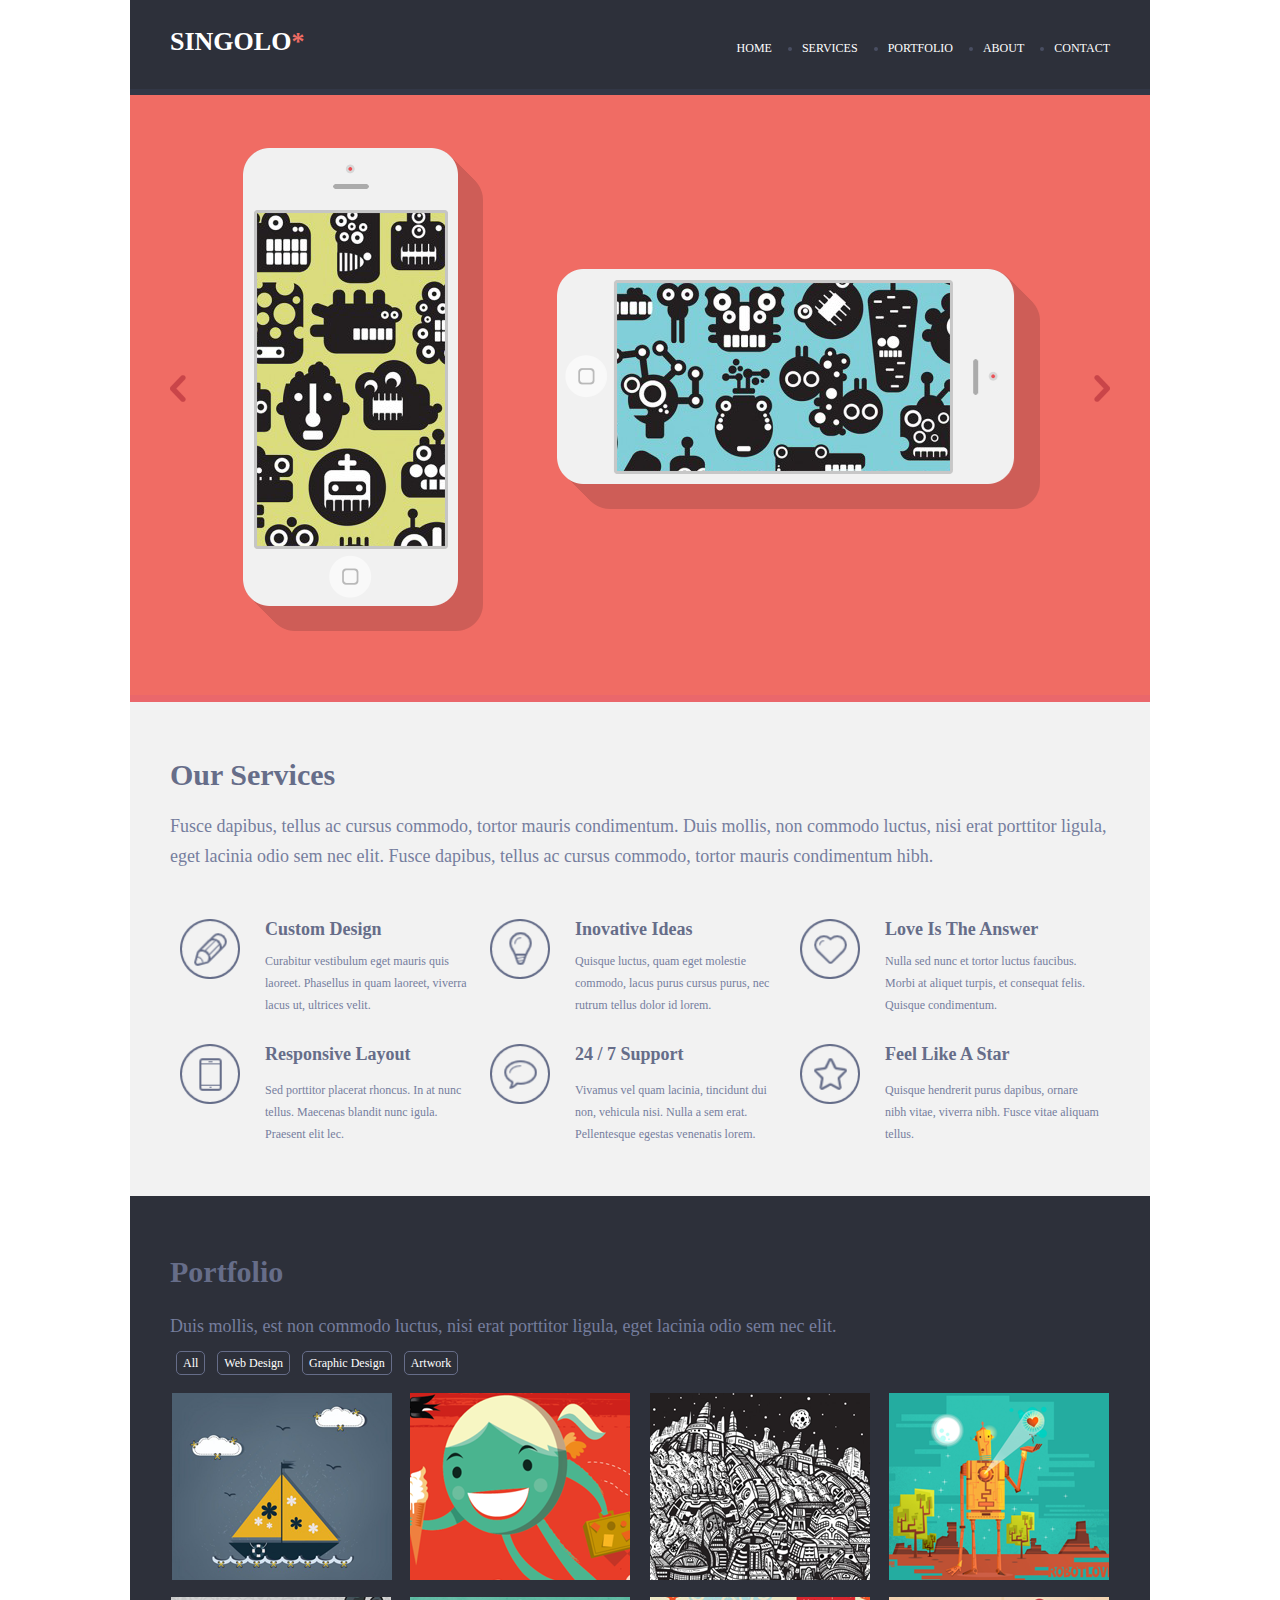
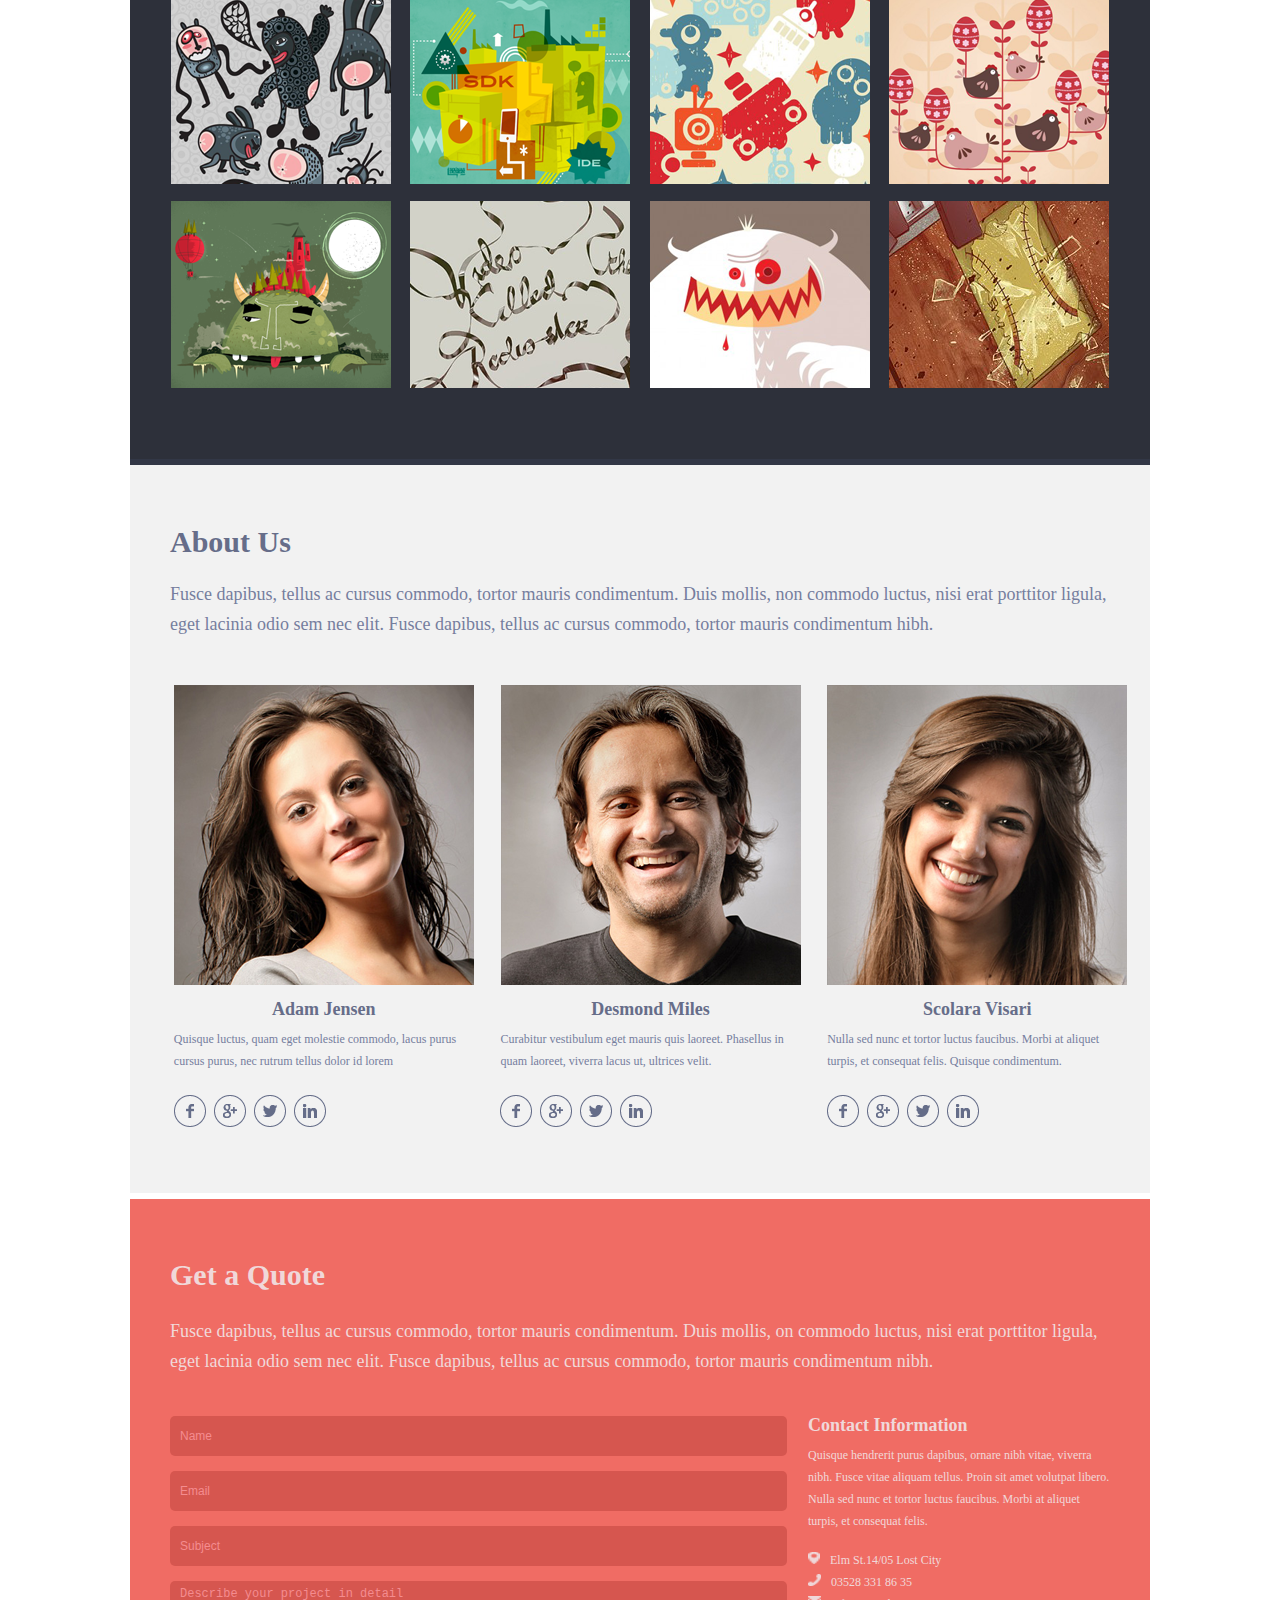
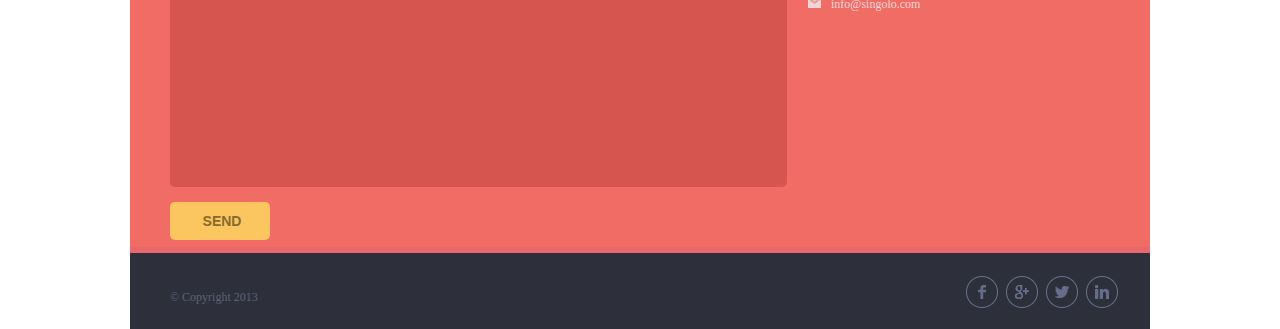
==== commit 1e47f612: "feat: responsive2" ====
--- a/index.html
+++ b/index.html
@@ -13,7 +13,7 @@
     <div class="first">
         <header id="header">
             <div class="logo">
-            <h1><a href="#">SINGOLO<span style ="color: rgb(144,147,157)">*</span></a></h1>
+            <h1><a href="#">SINGOLO<span style ="color: #F06C64">*</span></a></h1>
             </div>
     <nav class ="header_navigation">
         <ul class="navigation">
@@ -119,18 +119,18 @@
                 </ul> 
             </nav>
             <div id="image">
-                <div><img class="picture" src="./assets/ship.png"></div>
-                <div><img class="picture" src="./assets/girl.png"></div>
-                <div><img class="picture" src="./assets/black_white.png"></div>
-                <div><img class="picture" src="./assets/Robo.png"></div>
-                <div><img class="picture" src="./assets/party.png"></div>
-                <div><img class="picture" src="./assets/SDK.png"></div>
-                <div><img class="picture" src="./assets/rbo.png"></div>
-                <div><img class="picture" src="./assets/bird.png"></div>
-                <div><img class="picture" src="./assets/green_monster.png"></div>
-                <div><img class="picture" src="./assets/words.png"></div>
-                <div><img class="picture" src="./assets/monster.png"></div>
-                <div><img class="picture" src="./assets/Images.png"></div>
+                <img class="picture" src="./assets/ship.png">
+                <img class="picture" src="./assets/girl.png">
+                <img class="picture" src="./assets/black_white.png">
+                <img class="picture" src="./assets/Robo.png">
+                <img class="picture" src="./assets/party.png">
+                <img class="picture" src="./assets/SDK.png">
+                <img class="picture" src="./assets/rbo.png">
+                <img class="picture" src="./assets/bird.png">
+                <img class="picture dispNone" src="./assets/green_monster.png">
+                <img class="picture dispNone" src="./assets/words.png">
+                <img class="picture dispNone" src="./assets/monster.png">
+                <img class="picture dispNone" src="./assets/Images.png">
             </div>
         </section>
         <div class="color3"></div>
@@ -193,7 +193,7 @@
                     <input class="form_elem" type="email" name="email" placeholder="Email" required>
                     <input class="form_elem" type="text" id="subject" name="subject" placeholder="Subject">
                     <textarea class="form_elem" name="comment" id="describe" placeholder="Describe your project in detail"></textarea>
-                    <input class="form_elem" id="submit" type="submit" name="button" value="Submit">
+                    <input class="form_elem" id="submit" type="submit" name="button" value="SEND">
                 </form>
                 <section class="contact_inf">
                     <h4>Contact Information</h4>
@@ -211,7 +211,7 @@
                 </section>
             </section>
         </section>
-        <div class="color2"></div>
+        <div class="color5"></div>
         <footer>
             <p>© Copyright 2013</p>
             <ul>
--- a/style.css
+++ b/style.css
@@ -60,14 +60,14 @@
     display: flex;
     width: 1020px;
     height: 6px;
-
     background-color: #323746;
   }
 
 .color2{
     display: flex;
     width: 1020px;
-    height: 15px;
+    height: 7px;
+    padding: 0px;
     background-color: #ea676b;
 }
 #slider{
@@ -330,7 +330,7 @@
  }
  a{
     text-decoration: none;
-    color: #767e9e;
+    color: #FFFFFF;
  }
   a:hover {
     color: #dedede;
@@ -349,6 +349,7 @@
     display: flex;
     width: 1020px;
     height: 6px;
+    padding: 0px;
     background-color: #323746;
   }
   #about_us{
@@ -422,6 +423,7 @@
     width: 1020px;
     height: 6px;
     background-color: #ffffff;
+    padding: 0px;
 }
 #main{
     height: 648px;
@@ -497,13 +499,13 @@
 
 #submit{
     width: 100px;
-    color: #f0d8da;
-    background-color: rgb(38, 97, 102);
-    font-size: 16px;
-    line-height: 22px;
+    background-color: #FBC65F;
+    color: #886A30;
+    font-weight: bold;
+    font-size: 14px;
+    line-height: 17px;
     margin-left: 0px !important;
     cursor: pointer;
-    
  }
  .form_elem:not(:first-child){
     margin-top: 15px;
@@ -551,11 +553,11 @@
   
  }
 
- .color2{
+ .color5{
     width: 1020px;
     height: 6px;
     background-color: #ea676b;
-    
+    padding: 0px; 
  }
  .third footer{
     display: flex;
@@ -596,3 +598,257 @@
 .selected_portfolio{
     color: #ffffff !important;
 }
+
+@media (min-width: 375px) and (max-width: 768px) {
+    *{
+        margin: -1px;
+    }
+    #header{
+        height: 71px;
+    }
+    .header_navigation{
+        display: none;
+    }
+    .color{
+        display: none;
+    }
+  
+  
+    #slider{
+      
+        height: 220px;
+    }
+    .sliderJ{
+       
+        height: 220px;
+        width: 355px;
+    }
+    #verticalPhone{
+        margin-top: 20px;
+        width: 88px;
+        height: 177px;
+        margin-left: 20px;
+        
+    }
+    #toLeft{
+        
+        margin-top: 98px;
+        height: 25px;
+        margin-left: 12px;
+        
+    }
+    #toRight{
+        margin-top: 98px;
+        height: 25px;
+        margin-left: -35px;
+       
+    }
+
+    #horizontalPhone{
+        width: 177px ;
+        height: 88px; 
+        margin-top: 65px;
+        margin-left: 135px;
+      }
+    #yellow{
+        width: 69px;
+        height: 122px;
+        margin-top: 44px;
+        margin-left: 25px;
+      }
+    #blue{
+        width: 122px;
+        height: 69px;
+        margin-top: 70px;
+        margin-left: 157px;
+      }
+    #our_services{
+        padding-top: 35px;
+        height: 1030px;
+      }
+      #our_services h2{
+        margin-left: 32px;  
+    }
+    #our_services .service{
+        margin-left: 32px;  
+        width: 303px;
+        font-size: 19px;
+        height: 214;
+    }
+    .layout-3col-1{
+        padding-top: 139px;
+        flex-direction: column;
+        margin-left: 32px;  
+    }
+    .layout-3col-2{
+        flex-direction: column;
+        padding-top: 0px;
+        margin-left: 32px;  
+        
+        }
+    .layout-3col-1 .block {
+        padding-top: 42px;
+        }
+
+    .layout-3col-2 .block {
+        padding-top: 42px;
+        }
+
+    .layout-3col-1 .block img{
+        margin-left: -11px;
+        }
+
+    .layout-3col-2 .block img{
+        margin-left: -11px;
+        }
+
+    #portfolio{
+          height: 844px;
+    }
+
+    #portfolio #image {
+        display: grid;
+        grid-template-rows:  1fr 1fr 1fr 1fr;
+        grid-template-columns:  1fr 1fr ;
+        gap: 14px;
+        padding-top: 25px;
+        padding-left: 30px;
+        width: 315px;
+    }    
+
+    #image .picture{
+        width: 151px;
+        height: 128px;
+      
+    }
+
+    #image .dispNone{
+        display: none;
+    }
+
+    #portfolio h2{
+        padding-left: 30px;
+        padding-top: 42px;
+    }
+
+    #portfolio p {
+        width: 315px;
+        height: 96px;
+        padding-left: 30px;
+    }
+    .second #portfolio .portfolio_navigation ul{
+        padding-left: 30px;
+    }
+    #about_us{
+        height: 1676px;
+    }
+    
+    #about_us h2{
+        padding-left: 30px;
+        padding-top: 33px;
+    }
+    #about_us #p_us{
+        padding-left: 30px;
+        width: 315px;
+        
+    }
+    .people{
+        flex-direction: column;
+        padding-left: 30px;
+    }
+    .person .person_img{
+        padding-top: 34px;
+    }
+    .person p{
+        padding-top: 0px;
+    }
+    .person .media{
+        padding-top: 9px;
+    }
+    #main{
+        height: 969px;
+    }
+
+    .get_a_quote p{
+        
+        width: 314px;
+        height: 214px;
+    }
+    .get_a_quote{
+        padding-top: 44px;
+        padding-left: 30px;
+    }
+    .information{
+        padding-left: 30px;
+        padding-right: 30px;
+        padding-top:0;
+        flex-direction: column;
+    }
+    .form_elem{
+        width: 310px;
+        margin-top: -10px;
+        
+    }
+    .form_elem:not(:first-child){
+        margin-top: 12px;
+    }
+    .information form textarea{
+        width: 310px;
+        height: 159px;
+    }
+    #submit{
+        width: 323px;
+        height: 38px;
+    }
+    .contact_inf{
+        margin-top: 32px;
+        margin-left: 0px;
+    }
+    .contact_inf p{
+        font-size: 14px;
+        width: 315px;
+        height: 94px;
+    }
+
+    .third .contact_inf ul li{
+        padding-top: 5px;
+    }
+    .third footer p{
+        display: none;
+       
+    }
+    .third footer{
+        height: 76px;
+    }
+    .third footer ul{
+    padding-left: 104px;
+    }
+    
+ 
+    #leftPhone{
+        width: 60px;
+        height: 122.4px;
+        margin-top: 40px;
+        margin-left: 193px;
+    }
+    #rightPhone{
+       
+        width: 60px;
+        height: 122.4px;
+        margin-top: 40px;
+        margin-left: -140px;
+        
+    }
+    #centerPhone{
+        margin-top: 20px;
+        width: 88px;
+        height: 177px;
+        margin-left: -138px;
+    }
+    #header .logo {
+        padding-left: 148px;
+        margin: 0px;
+        letter-spacing: -0.03em;
+    
+    }
+};
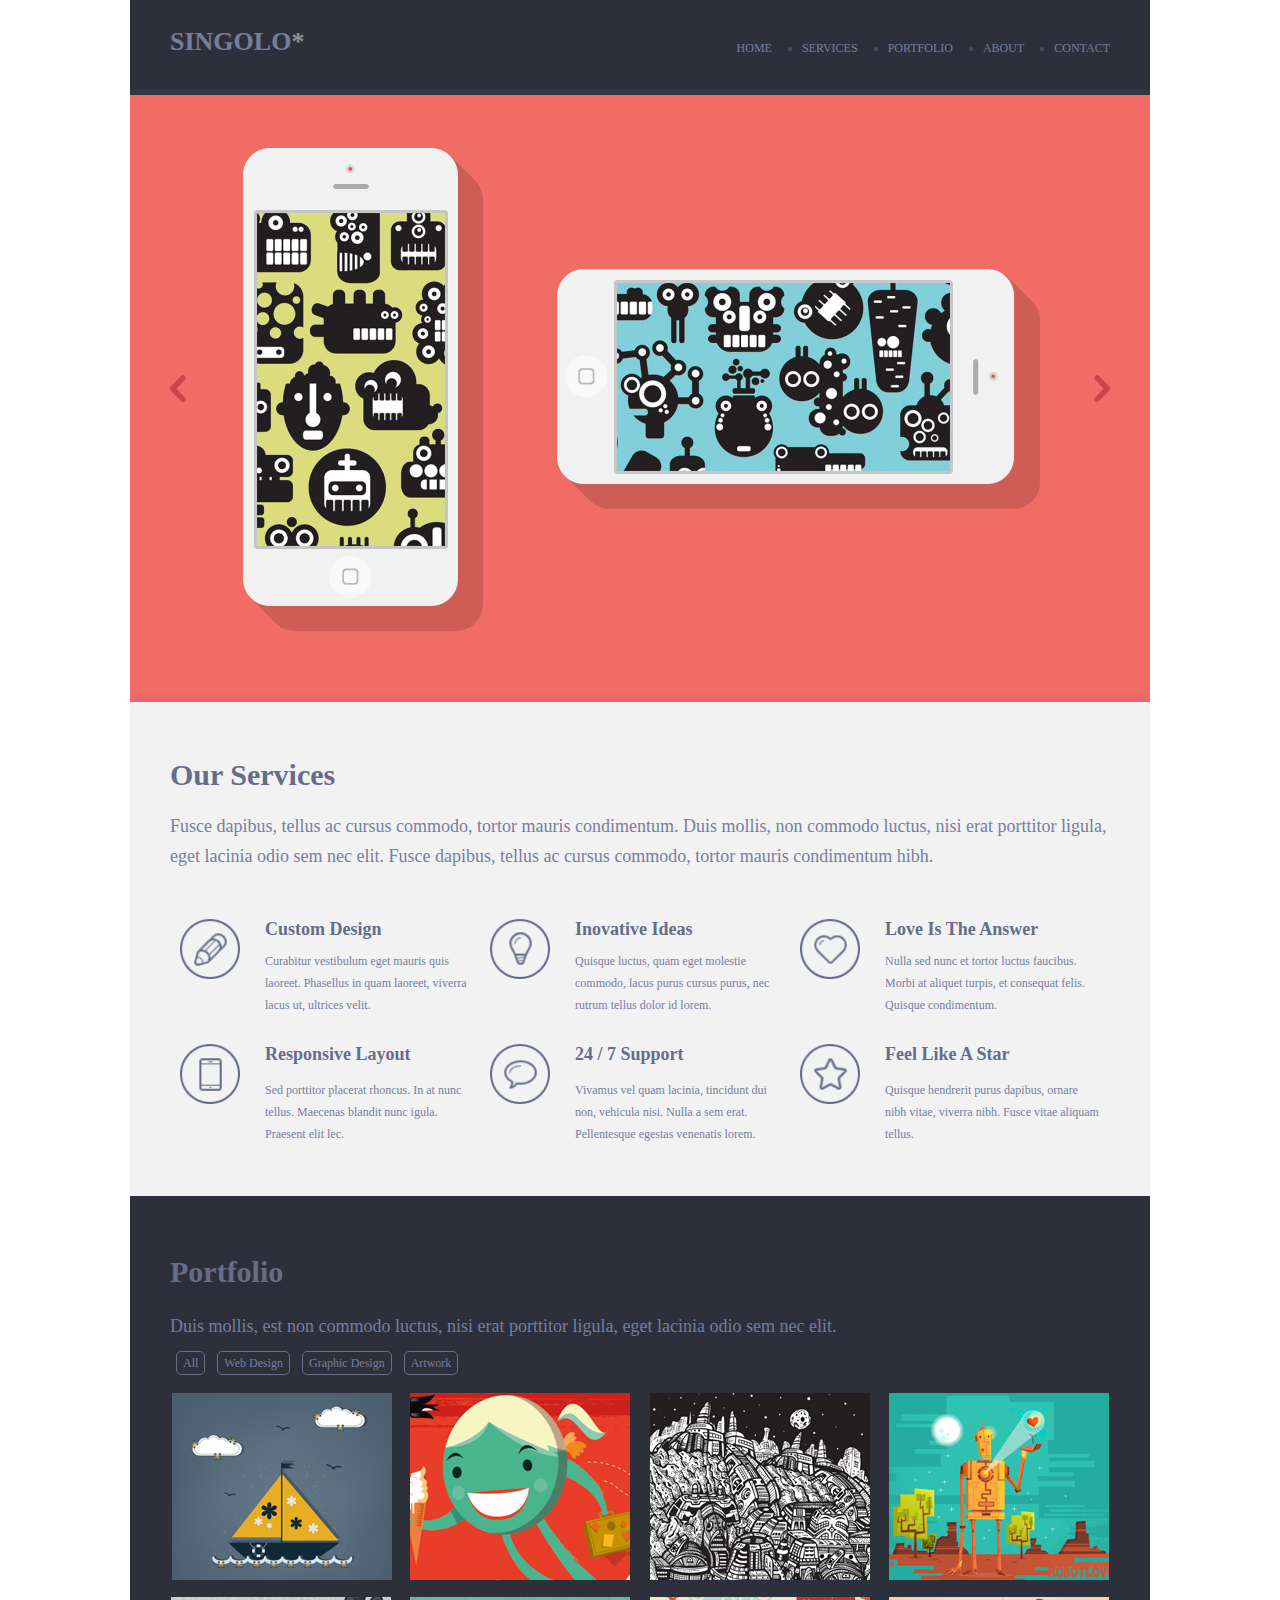
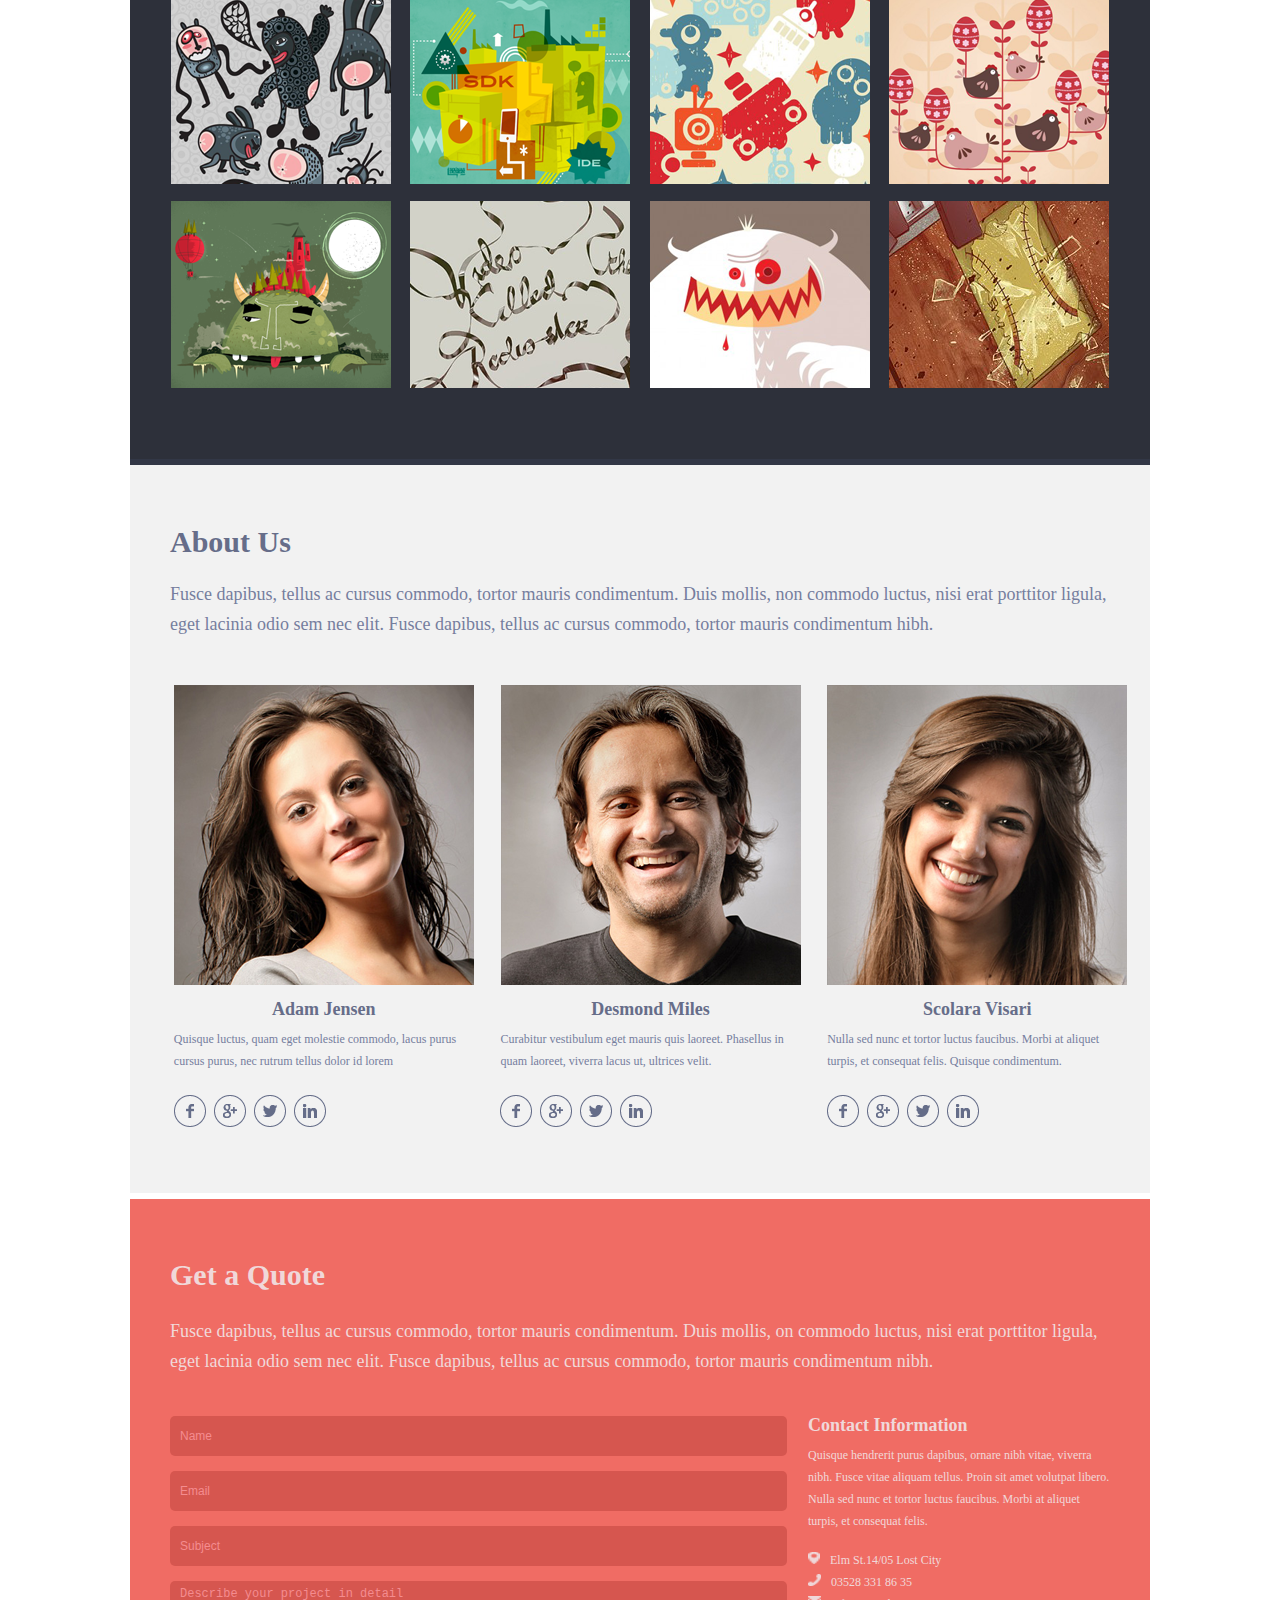
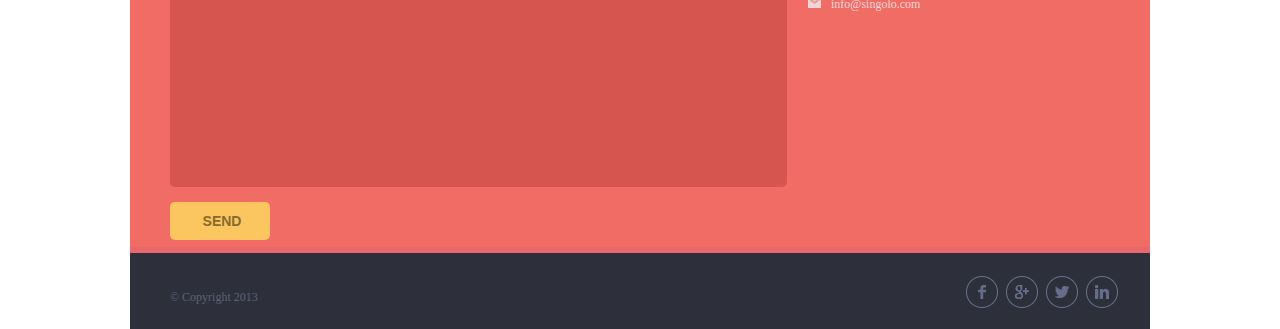
==== commit da78631a: "feat: Responsive 1" ====
--- a/index.html
+++ b/index.html
@@ -13,7 +13,7 @@
     <div class="first">
         <header id="header">
             <div class="logo">
-            <h1><a href="#">SINGOLO<span style ="color: #F06C64">*</span></a></h1>
+            <h1><a href="#">SINGOLO<span style ="color: rgb(144,147,157)">*</span></a></h1>
             </div>
     <nav class ="header_navigation">
         <ul class="navigation">
--- a/style.css
+++ b/style.css
@@ -1,5 +1,8 @@
 *{
     margin: 0px auto; 
+}
+body{
+background-color: white;    
 }
 @font-face {
     font-family: "Lato Light";
@@ -330,7 +333,7 @@
  }
  a{
     text-decoration: none;
-    color: #FFFFFF;
+    color: #767e9e;
  }
   a:hover {
     color: #dedede;
@@ -601,18 +604,20 @@
 
 @media (min-width: 375px) and (max-width: 768px) {
     *{
-        margin: -1px;
+        margin: 0;
     }
     #header{
         height: 71px;
     }
-    .header_navigation{
-        display: none;
+    body{
+        background-color: #323746;
     }
     .color{
         display: none;
     }
-  
+  .color2{
+    margin-top: 0px;
+  }  
   
     #slider{
       
@@ -823,32 +828,4 @@
     .third footer ul{
     padding-left: 104px;
     }
-    
- 
-    #leftPhone{
-        width: 60px;
-        height: 122.4px;
-        margin-top: 40px;
-        margin-left: 193px;
-    }
-    #rightPhone{
-       
-        width: 60px;
-        height: 122.4px;
-        margin-top: 40px;
-        margin-left: -140px;
-        
-    }
-    #centerPhone{
-        margin-top: 20px;
-        width: 88px;
-        height: 177px;
-        margin-left: -138px;
-    }
-    #header .logo {
-        padding-left: 148px;
-        margin: 0px;
-        letter-spacing: -0.03em;
-    
-    }
 };
